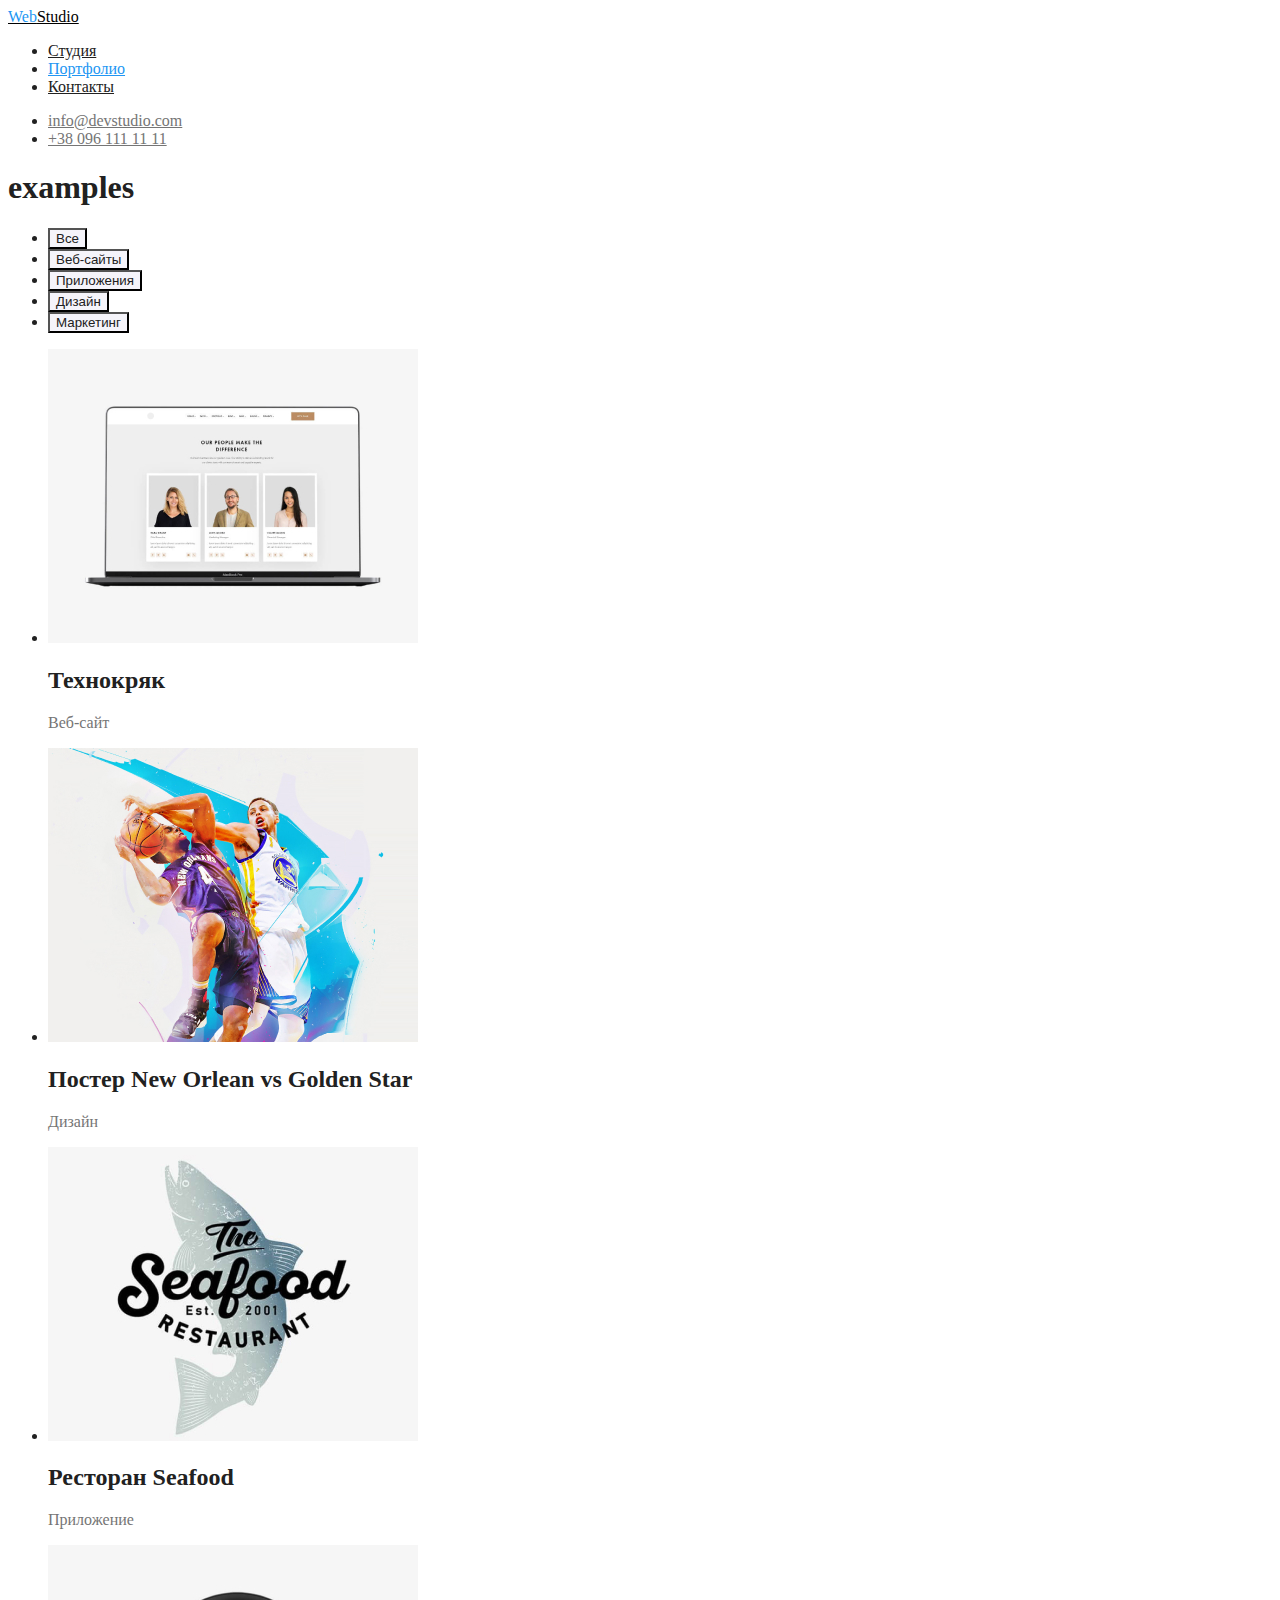
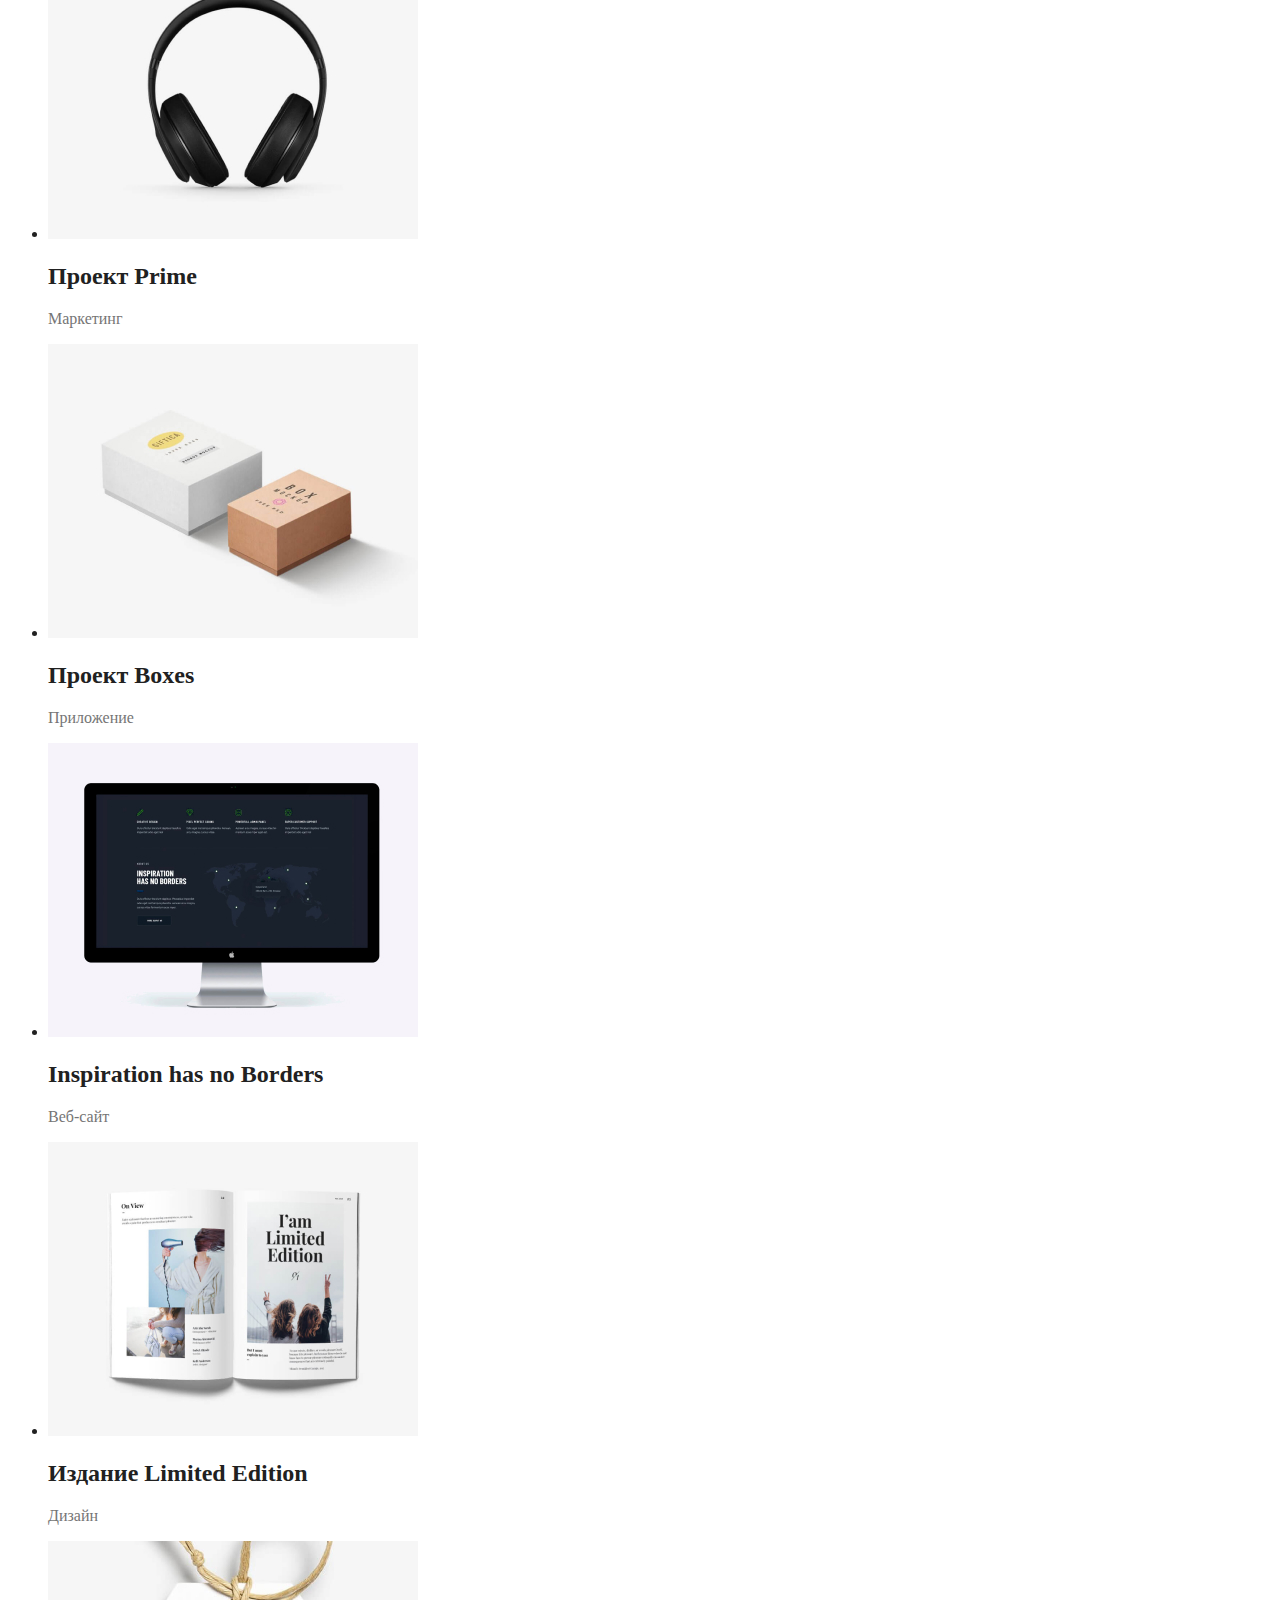
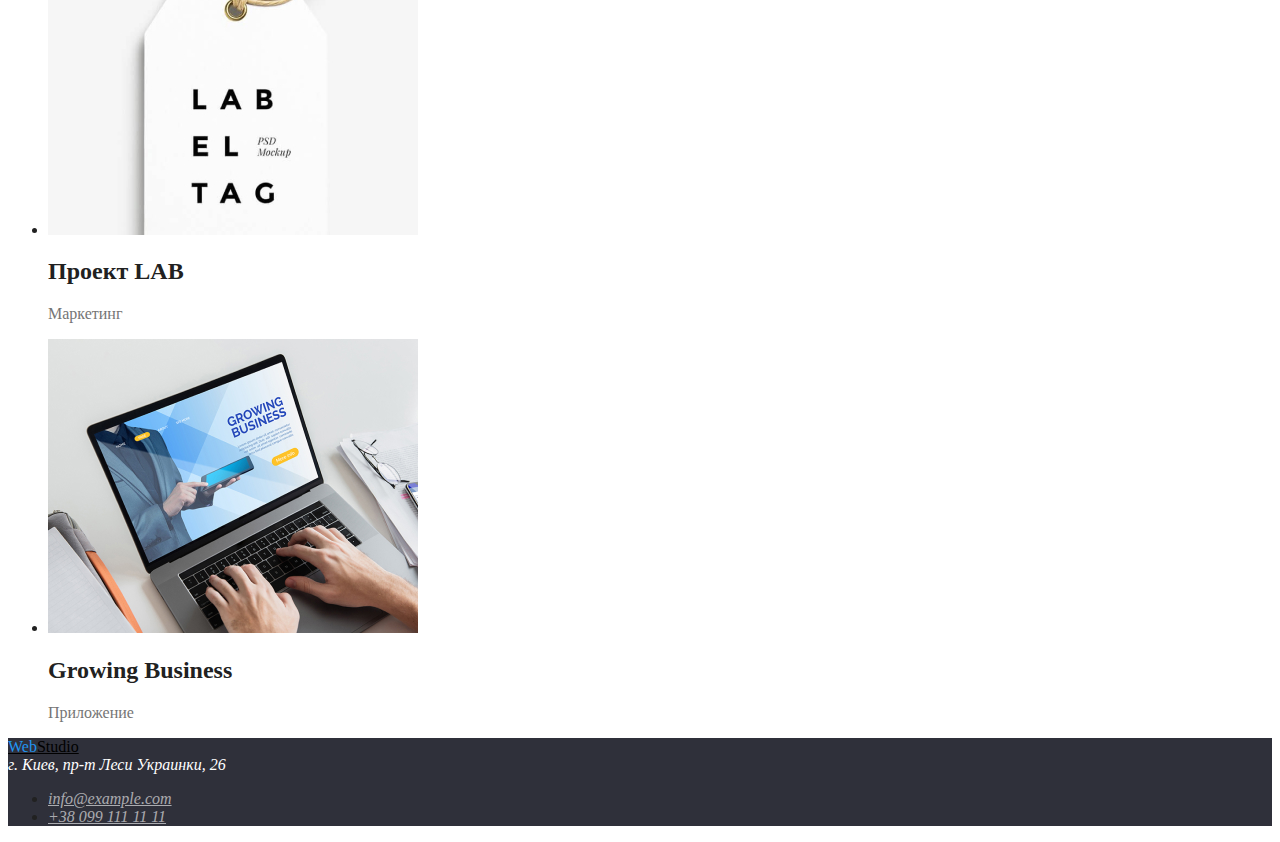
==== portfolio.html @ 23cae8fc "добавляет цвет списку примеров" ====
<!DOCTYPE html>
<html lang="ru">
  <head>
    <meta charset="UTF-8" />
    <meta name="viewport" content="width=device-width, initial-scale=1.0" />
    <title>Портфолио</title>
    <link rel="stylesheet" href="./css/common.css" />
    <link rel="stylesheet" href="./css/portfolio.css" />
  </head>
  <body>
    <!--HEADER-->

    <header>
      <nav>
        <a class="logo" href="./index.html"> <span>Web</span>Studio</a>
        <ul class="site-nav">
          <li><a class="link" href="./index.html">Студия</a></li>
          <li><a class="link active" href="./portfolio.html">Портфолио</a></li>
          <li><a class="link" href="">Контакты</a></li>
        </ul>
      </nav>

      <ul class="contacts">
        <li>
          <a class="link" href="mailto:info@devstudio.com"
            >info@devstudio.com</a
          >
        </li>
        <li><a class="link" href="tel:+380961111111">+38 096 111 11 11</a></li>
      </ul>
    </header>
    <!-- MAIN-->
    <main>
      <section>
        <h1>examples</h1>
        <ul>
          <li><button type="button">Все</button></li>
          <li><button type="button">Веб-сайты</button></li>
          <li><button type="button">Приложения</button></li>
          <li><button type="button">Дизайн</button></li>
          <li><button type="button">Маркетинг</button></li>
        </ul>
        <ul class="examples">
          <li class="exampl-el">
            <img
              src="./img/portfolio/tehnocrack.jpg"
              alt="ноутбук"
              width="370"
            />
            <h2>Технокряк</h2>
            <p>Веб-сайт</p>
          </li>
          <li class="exampl-el">
            <img
              src="./img/portfolio/poster.jpg"
              alt="постер с баскетболистами"
              width="370"
            />
            <h2>Постер New Orlean vs Golden Star</h2>
            <p>Дизайн</p>
          </li>
          <li class="exampl-el">
            <img src="./img/portfolio/seafood.jpg" alt="рыба" width="370" />
            <h2>Ресторан Seafood</h2>
            <p>Приложение</p>
          </li>
          <li class="exampl-el">
            <img src="./img/portfolio/prime.jpg" alt="Наушники" width="370" />
            <h2>Проект Prime</h2>
            <p>Маркетинг</p>
          </li>
          <li class="exampl-el">
            <img src="./img/portfolio/boxes.jpg" alt="коробки" width="370" />
            <h2>Проект Boxes</h2>
            <p>Приложение</p>
          </li>
          <li class="exampl-el">
            <img
              src="./img/portfolio/inspiration.jpg"
              alt="монитор"
              width="370"
            />
            <h2>Inspiration has no Borders</h2>
            <p>Веб-сайт</p>
          </li>
          <li class="exampl-el">
            <img
              src="./img/portfolio/limited-edition.jpg"
              alt="книга"
              width="370"
            />
            <h2>Издание Limited Edition</h2>
            <p>Дизайн</p>
          </li>
          <li class="exampl-el">
            <img src="./img/portfolio/lab.jpg" alt="бирка" width="370" />
            <h2>Проект LAB</h2>
            <p>Маркетинг</p>
          </li>
          <li class="exampl-el">
            <img
              src="./img/portfolio/growning.jpg"
              alt="работа за ноутбком"
              width="370"
            />
            <h2>Growing Business</h2>
            <p>Приложение</p>
          </li>
        </ul>
      </section>
    </main>
    <!-- FOOTER-->
    <footer class="footer">
      <a class="logo" href="./index.html"><span>Web</span>Studio</a>
      <address class="address">
        <span> г. Киев, пр-т Леси Украинки, 26</span>
        <ul>
          <li>
            <a class="link" href="mailto:info@example.com">info@example.com</a>
          </li>
          <li>
            <a class="link" href="tel:+380991111111">+38 099 111 11 11</a>
          </li>
        </ul>
      </address>
    </footer>
  </body>
</html>
---- css/common.css ----
/* цвет основного текста #212121; */
/* вторичный цвет  #757575; */
/* акцент  #2196F3 */
/* основной бг цвет #ffffff */
/* вторичний бг цвет #f5f4fa
третий бг цвет #2F303A */

:root {
  --primary-text-color: #212121;
  --secondary-text-color: #757575;
  --accent-color: #2196f3;
  --primary-bg-color: #ffffff;
  --secondary-bg-color: #f5f4fa;
  --third-bg-color: #2f303a;
  --white-color: #ffffff;
}

body {
  color: var(--primary-text-color);
  background-color: var(--primary-bg-color);
}
header {
  background-color: var(--primary-white-color);
}

/* Навигация сайта */
.logo {
  color: #000000;
}
.logo span {
  color: var(--accent-color);
}

.site-nav a {
  color: var(--primary-text-color);
}
.site-nav .link:hover,
.site-nav .link:focus {
  color: var(--accent-color);
}
.link.active {
  color: var(--accent-color);
}
/* Контакты в хедере */
.contacts a {
  color: var(--secondary-text-color);
}
.contacts .link:hover,
.contacts .link:focus {
  color: var(--accent-color);
}

/* FOOTER */
.footer {
  background-color: var(--third-bg-color);
}

.address span {
  color: var(--primary-bg-color);
}
.address a {
  color: rgba(255, 255, 255, 0.6);
}
.address .link:hover,
.address .link:focus {
  color: var(--accent-color);
}
---- css/portfolio.css ----
/* Кнопки */
button {
  background-color: var(--secondary-bg-color);
  color: var(--primary-text-color);
}
button:hover,
button:focus {
  color: var(--white-color);
  background-color: var(--accent-color);
}

/* Список примеров */

.exampl-el p {
  color: var(--secondary-text-color);
}
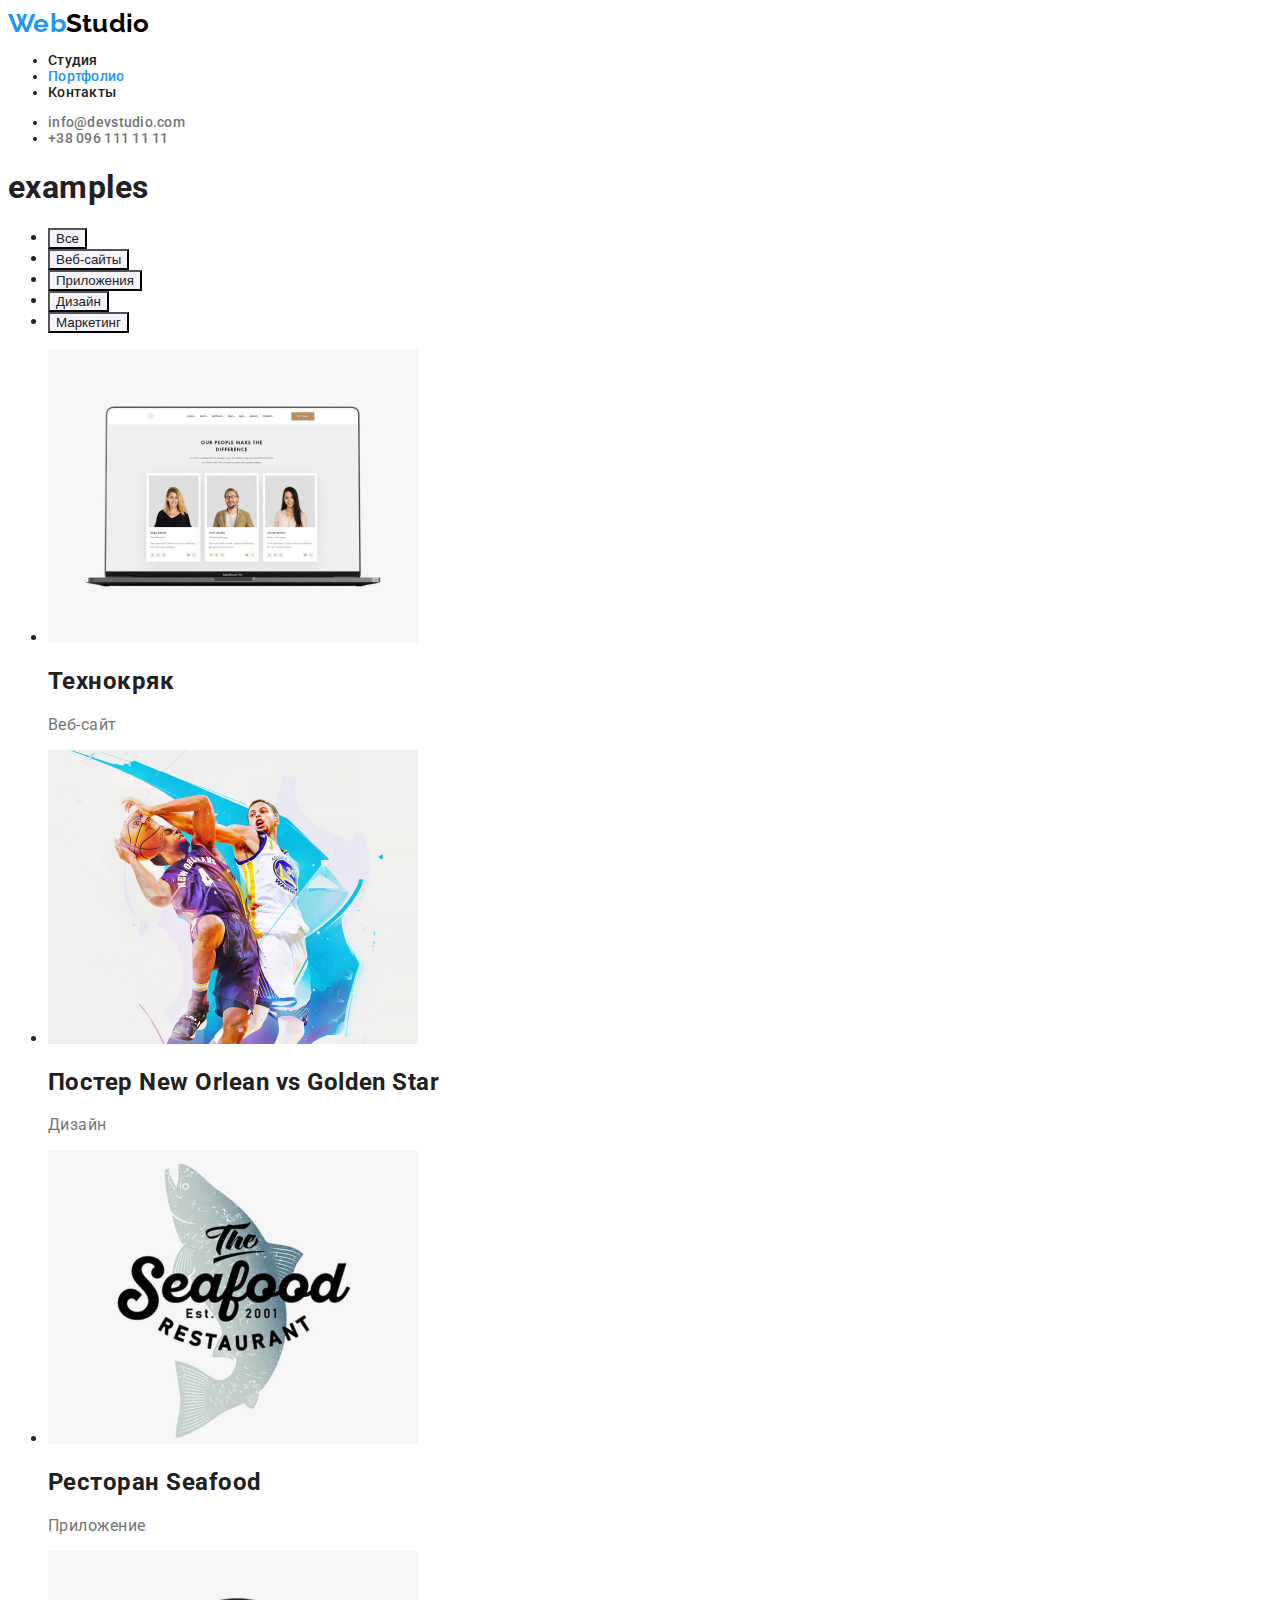
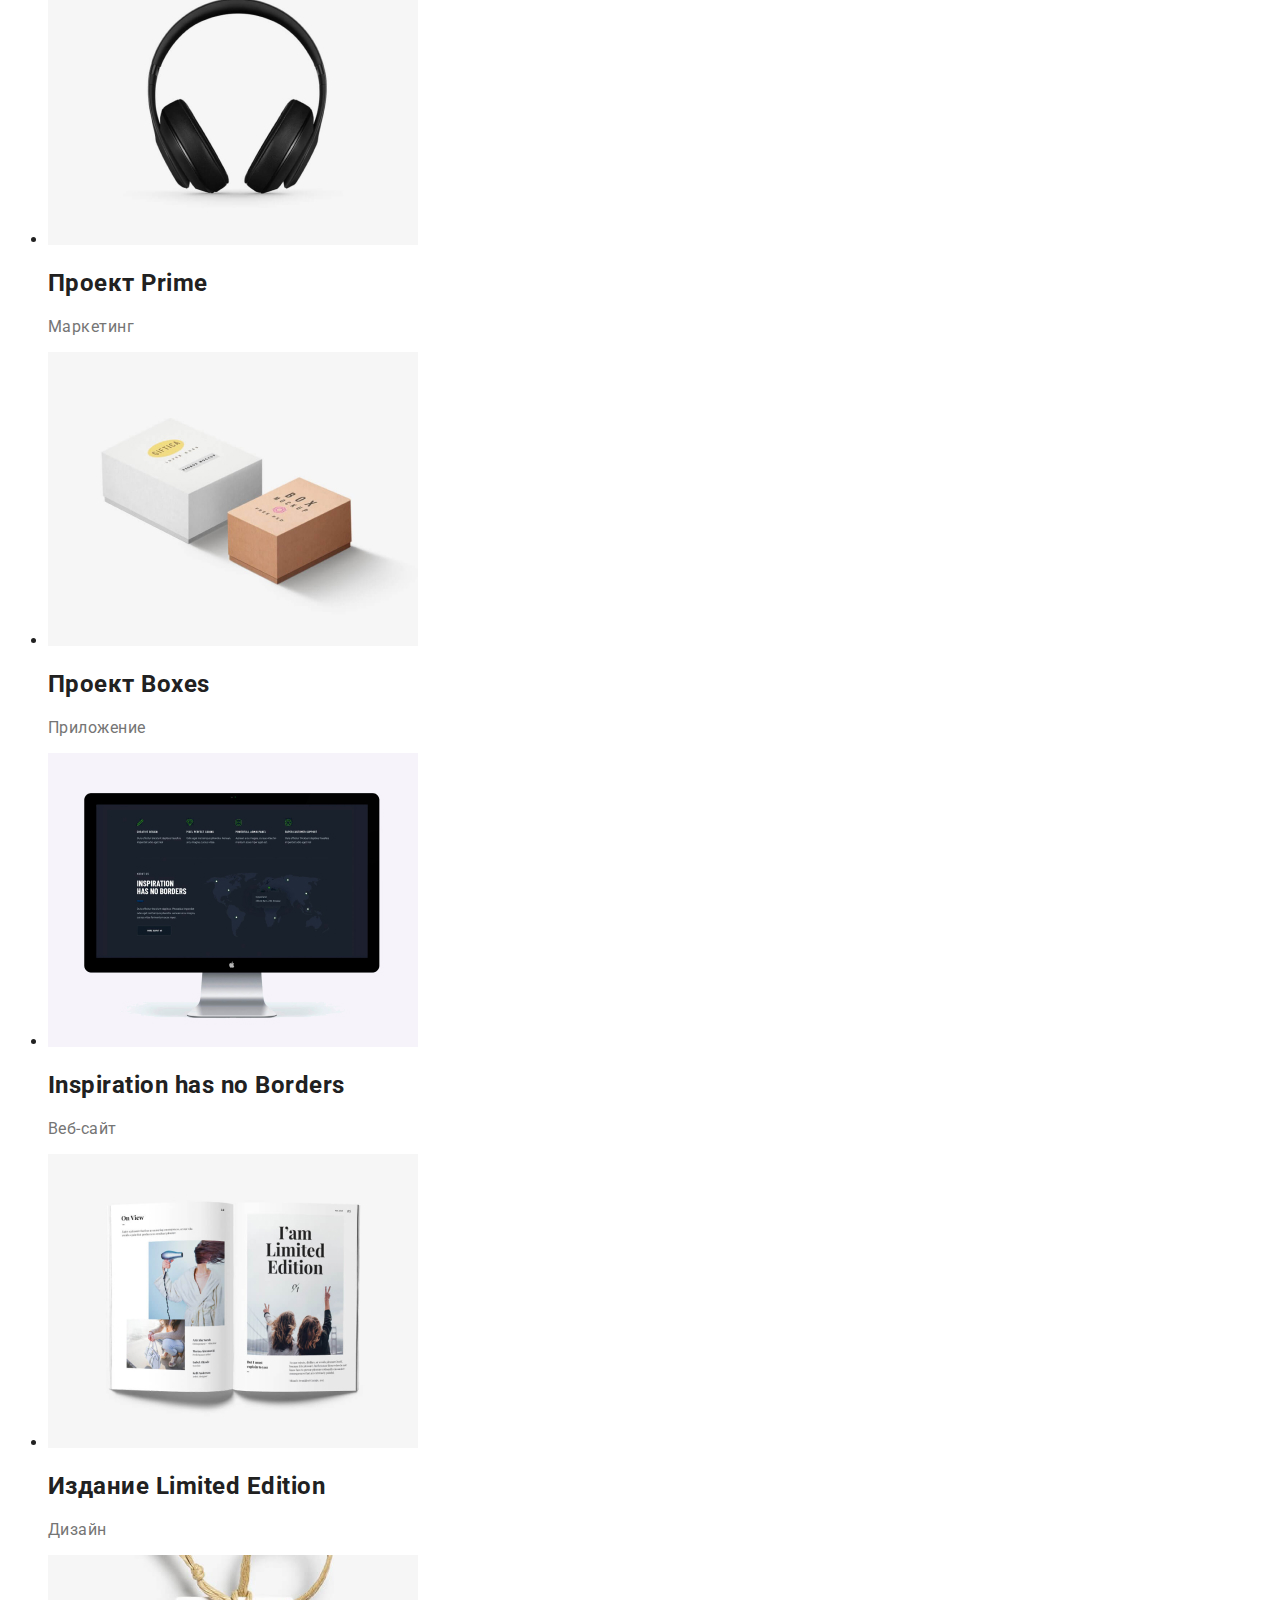
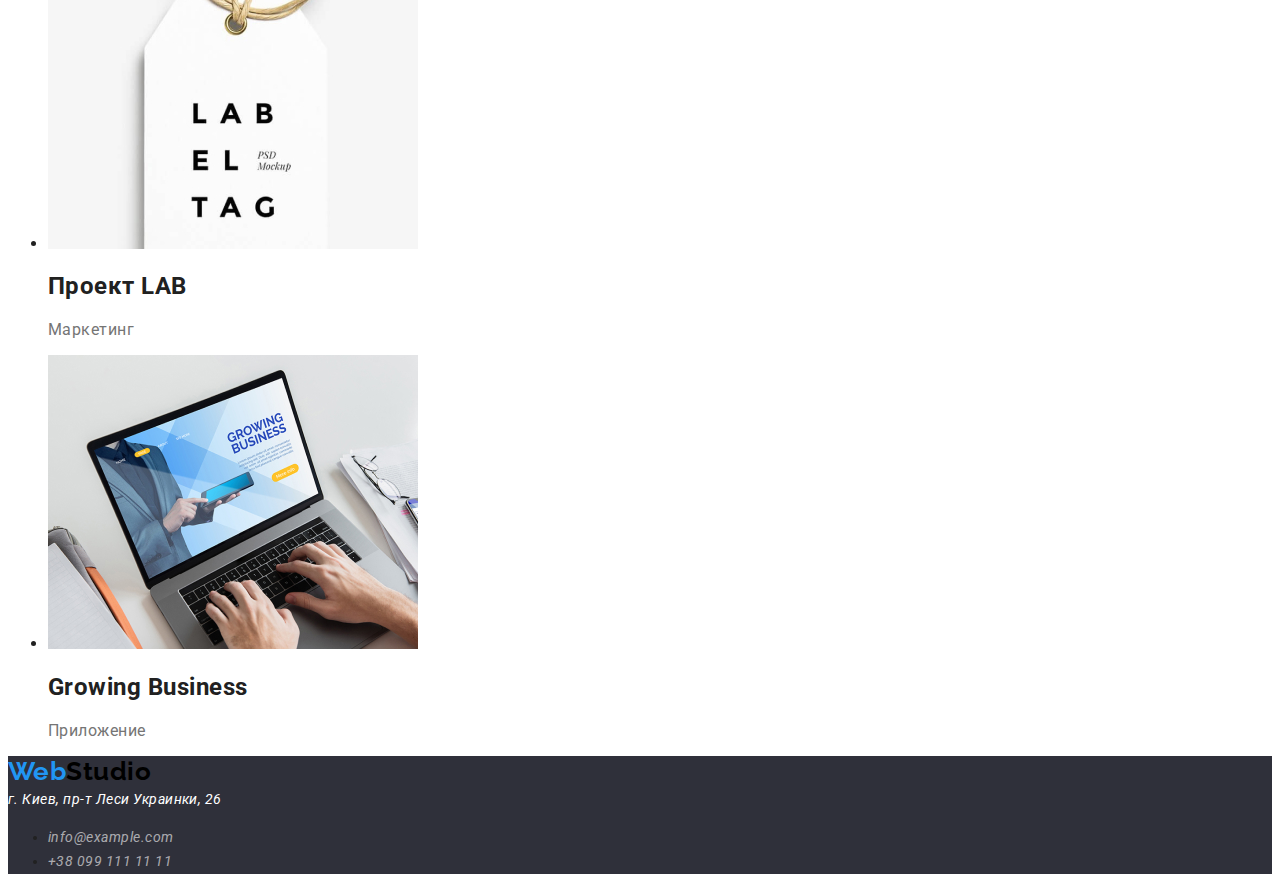
==== commit 2d7cb012: "разметка шрифта header, footer" ====
--- a/portfolio.html
+++ b/portfolio.html
@@ -4,6 +4,11 @@
     <meta charset="UTF-8" />
     <meta name="viewport" content="width=device-width, initial-scale=1.0" />
     <title>Портфолио</title>
+    <link rel="preconnect" href="https://fonts.gstatic.com" />
+    <link
+      href="https://fonts.googleapis.com/css2?family=Raleway:wght@700&family=Roboto:wght@400;500;700;900&display=swap"
+      rel="stylesheet"
+    />
     <link rel="stylesheet" href="./css/common.css" />
     <link rel="stylesheet" href="./css/portfolio.css" />
   </head>
--- a/css/common.css
+++ b/css/common.css
@@ -5,6 +5,7 @@
 /* вторичний бг цвет #f5f4fa
 третий бг цвет #2F303A */
 
+/* ГЛОБАЛЬНЫЕ ПРАВИЛА */
 :root {
   --primary-text-color: #212121;
   --secondary-text-color: #757575;
@@ -18,14 +19,28 @@
 body {
   color: var(--primary-text-color);
   background-color: var(--primary-bg-color);
+  font-family: Roboto, sans-serif;
+  letter-spacing: 0.03em;
+}
+a {
+  text-decoration: none;
 }
 header {
   background-color: var(--primary-white-color);
+  font-weight: 500;
+  font-size: 14px;
+  line-height: 1.14;
+  letter-spacing: 0.02em;
 }
 
 /* Навигация сайта */
 .logo {
   color: #000000;
+  font-family: Raleway;
+
+  font-weight: 700;
+  font-size: 26px;
+  line-height: 1.2;
 }
 .logo span {
   color: var(--accent-color);
@@ -53,6 +68,10 @@
 /* FOOTER */
 .footer {
   background-color: var(--third-bg-color);
+
+  font-weight: 400;
+  font-size: 14px;
+  line-height: 1.71;
 }
 
 .address span {
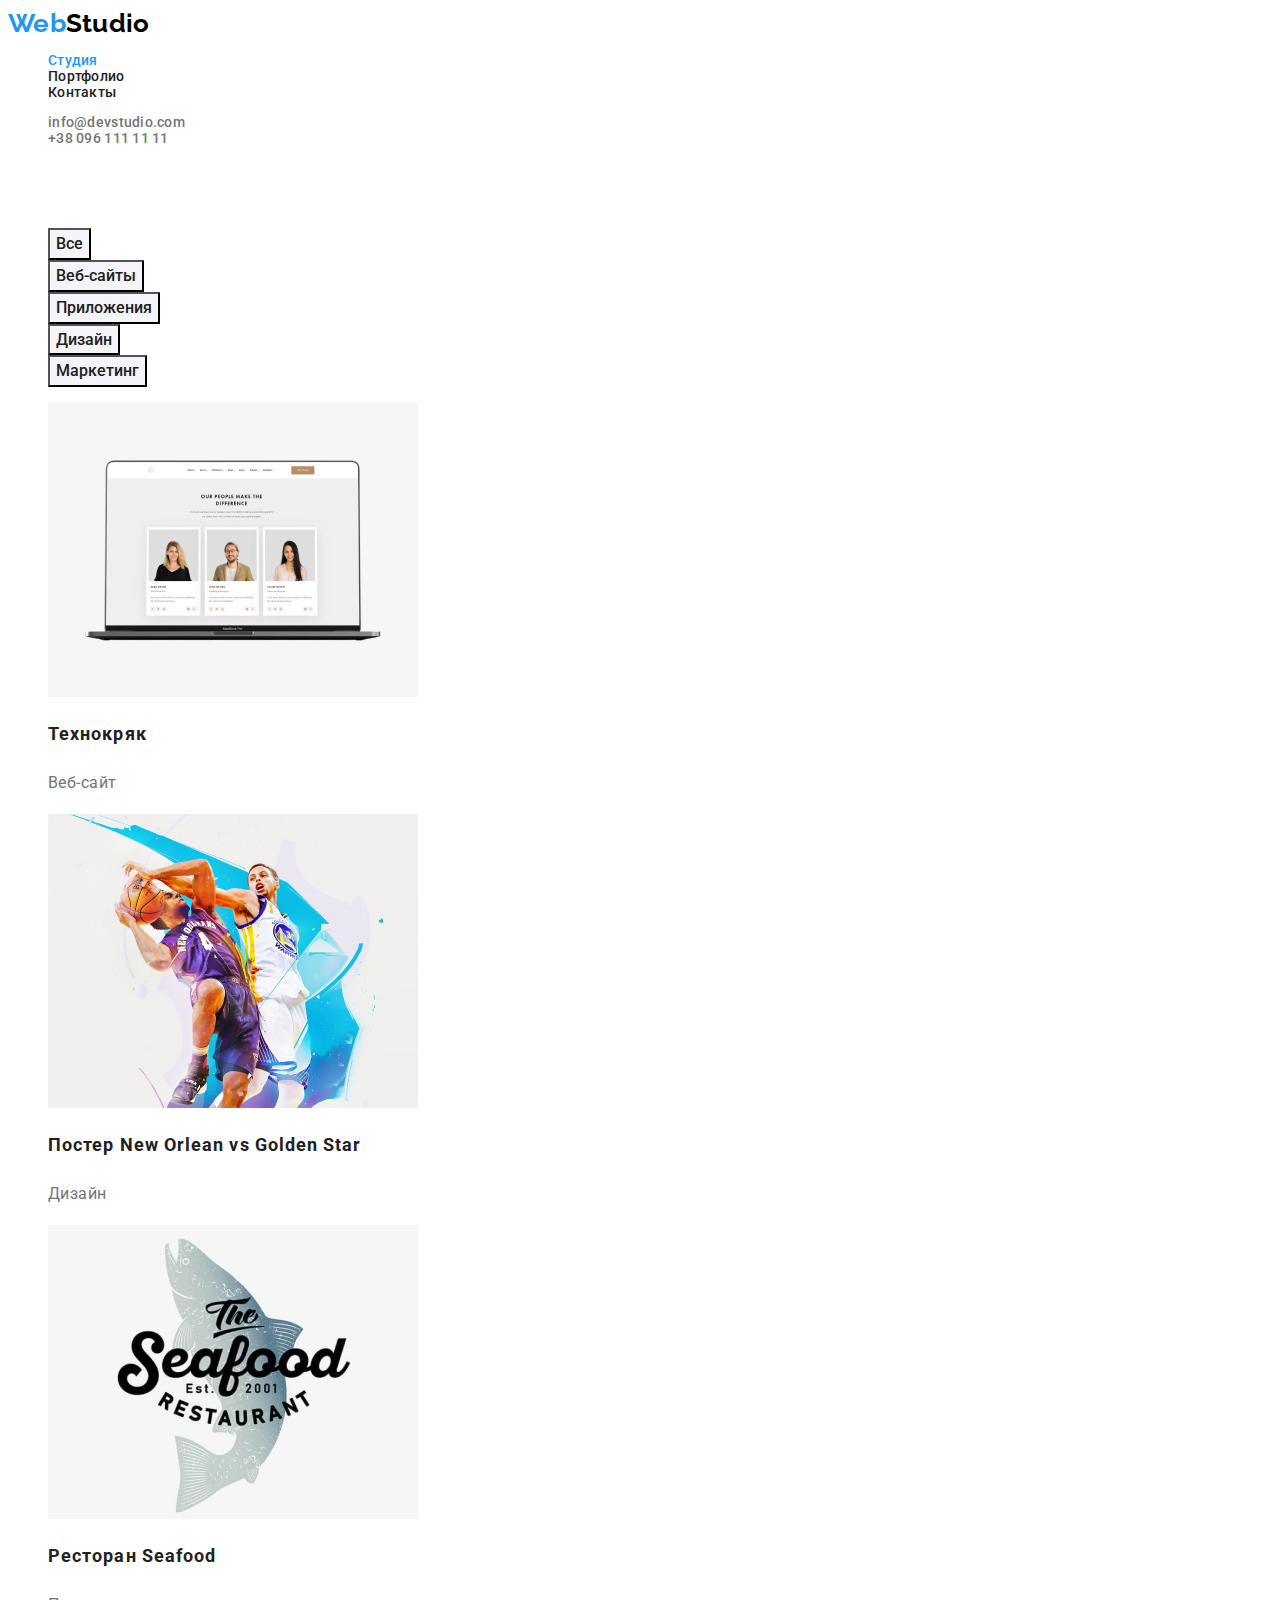
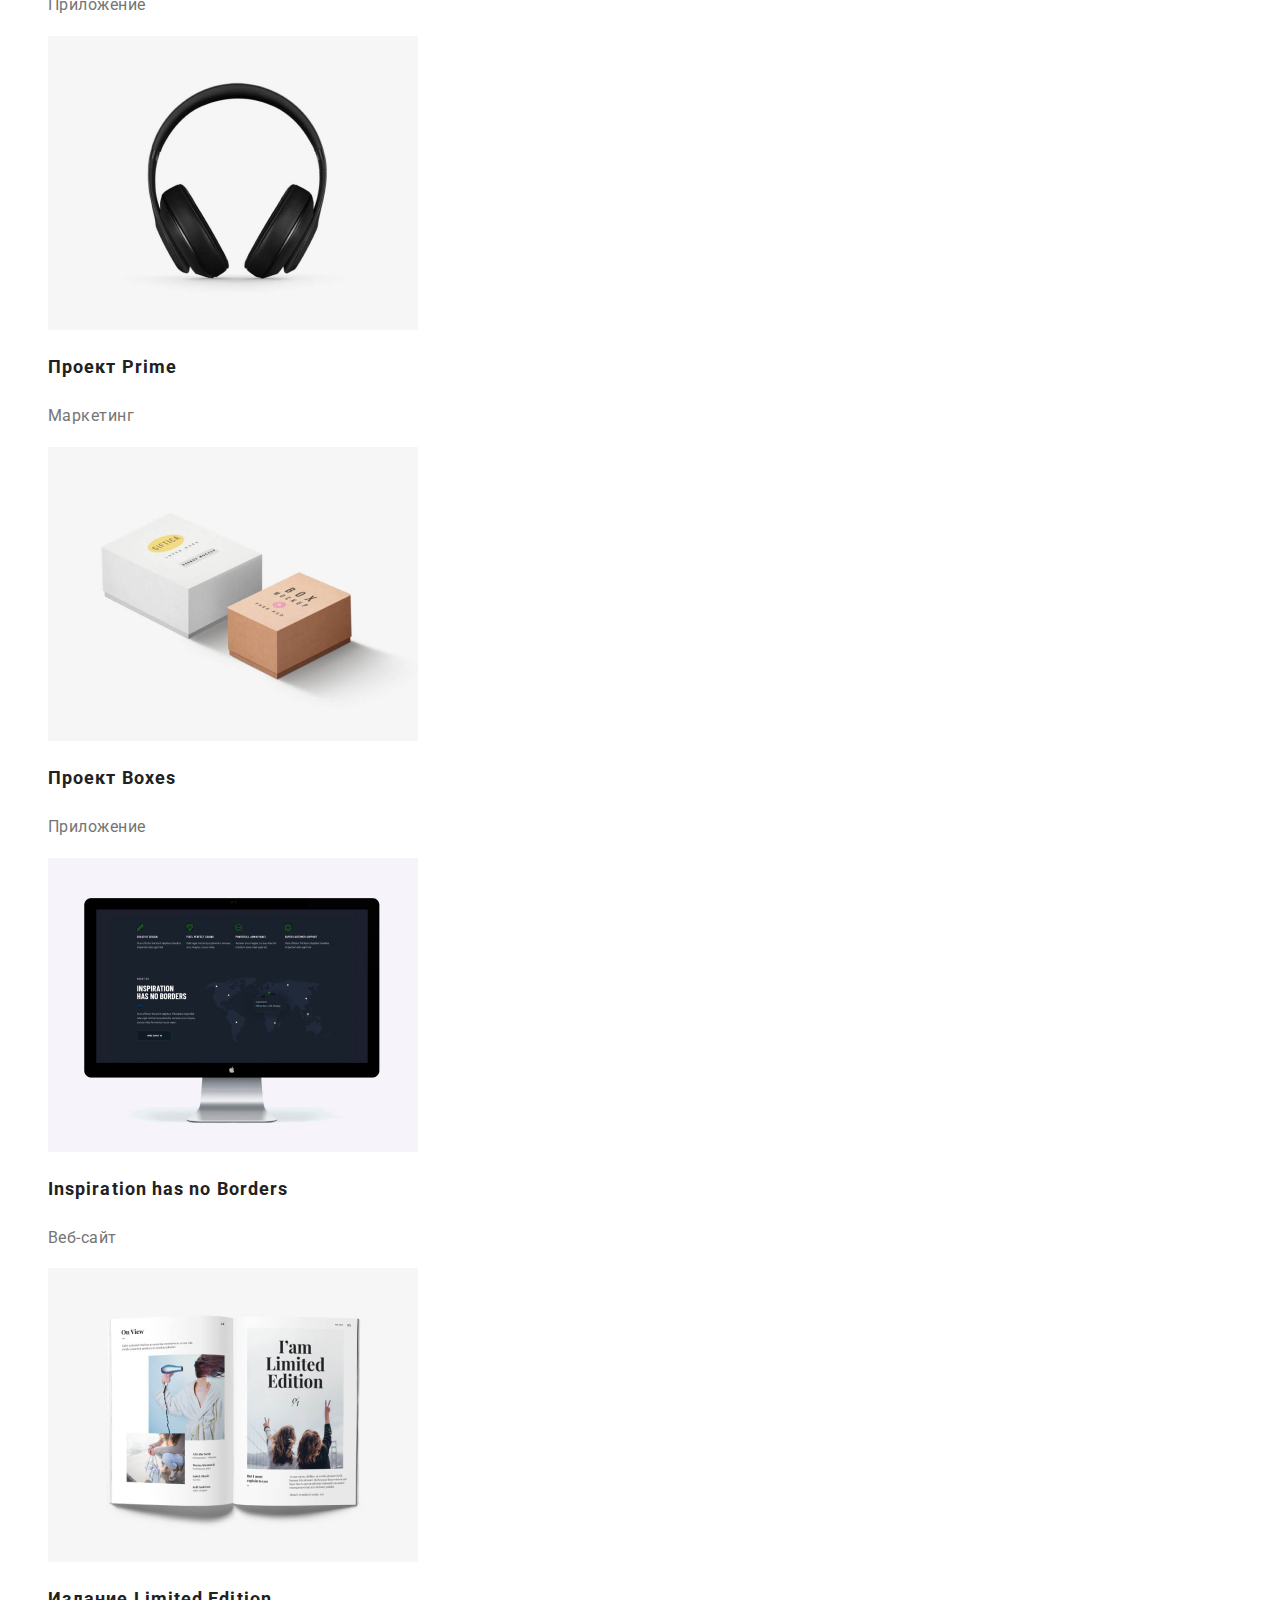
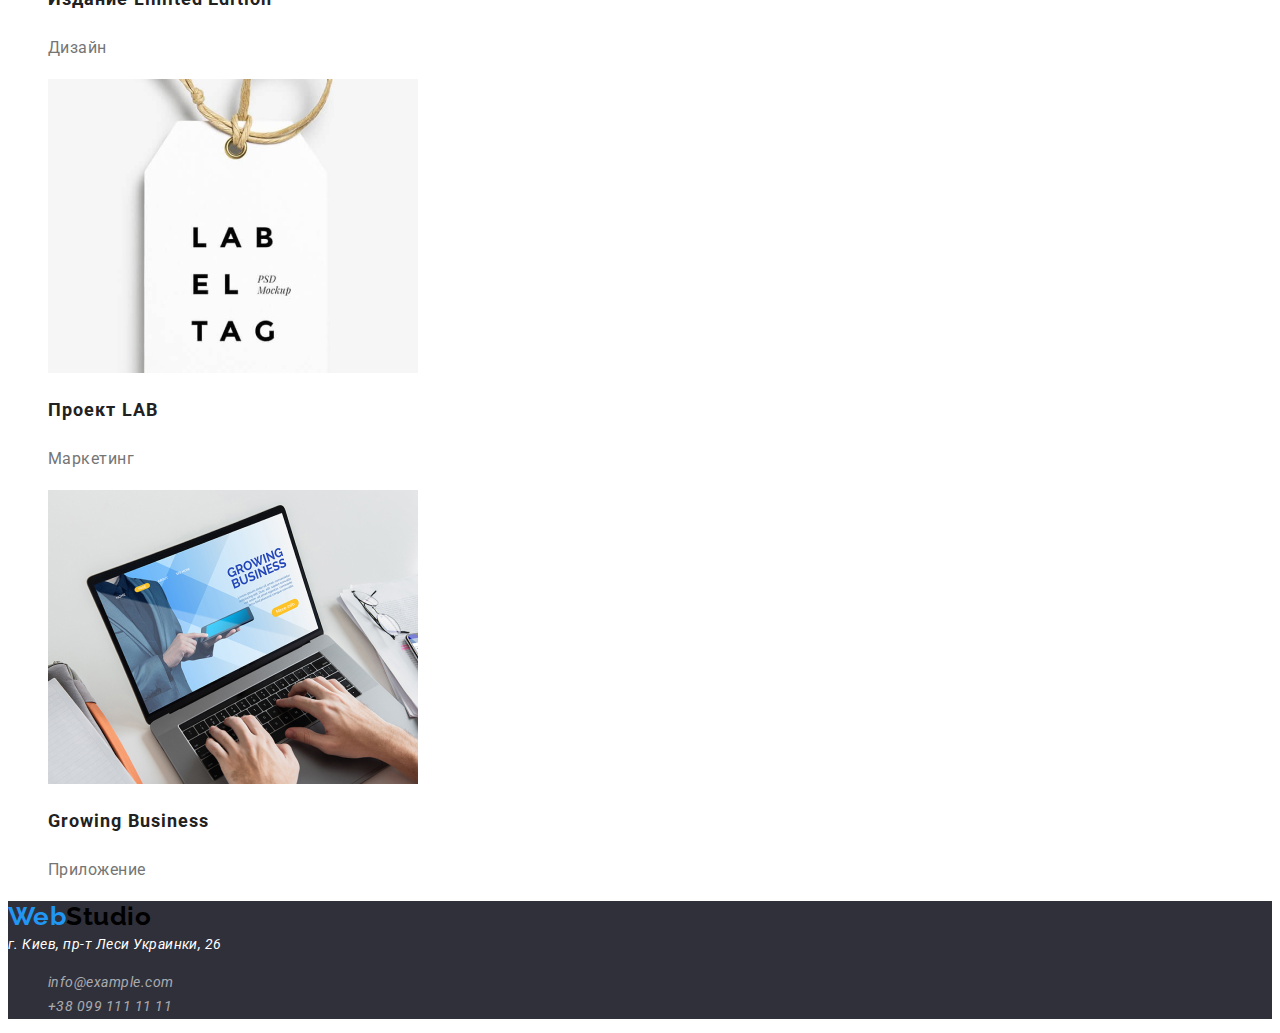
==== commit 17fbdeda: "убирает точки в li" ====
--- a/portfolio.html
+++ b/portfolio.html
@@ -16,16 +16,16 @@
     <!--HEADER-->
 
     <header>
-      <nav>
-        <a class="logo" href="./index.html"> <span>Web</span>Studio</a>
-        <ul class="site-nav">
-          <li><a class="link" href="./index.html">Студия</a></li>
-          <li><a class="link active" href="./portfolio.html">Портфолио</a></li>
+      <nav class="site-nav">
+        <a class="logo link" href="./index.html"> <span>Web</span>Studio</a>
+        <ul class="list">
+          <li><a class="link active" href="./index.html">Студия</a></li>
+          <li><a class="link" href="./portfolio.html">Портфолио</a></li>
           <li><a class="link" href="">Контакты</a></li>
         </ul>
       </nav>
 
-      <ul class="contacts">
+      <ul class="contacts list">
         <li>
           <a class="link" href="mailto:info@devstudio.com"
             >info@devstudio.com</a
@@ -38,14 +38,14 @@
     <main>
       <section>
         <h1>examples</h1>
-        <ul>
+        <ul class="list">
           <li><button type="button">Все</button></li>
           <li><button type="button">Веб-сайты</button></li>
           <li><button type="button">Приложения</button></li>
           <li><button type="button">Дизайн</button></li>
           <li><button type="button">Маркетинг</button></li>
         </ul>
-        <ul class="examples">
+        <ul class="examples list">
           <li class="exampl-el">
             <img
               src="./img/portfolio/tehnocrack.jpg"
@@ -116,10 +116,10 @@
     </main>
     <!-- FOOTER-->
     <footer class="footer">
-      <a class="logo" href="./index.html"><span>Web</span>Studio</a>
+      <a class="logo link" href="./index.html"><span>Web</span>Studio</a>
       <address class="address">
         <span> г. Киев, пр-т Леси Украинки, 26</span>
-        <ul>
+        <ul class="list">
           <li>
             <a class="link" href="mailto:info@example.com">info@example.com</a>
           </li>
--- a/css/common.css
+++ b/css/common.css
@@ -14,30 +14,34 @@
   --secondary-bg-color: #f5f4fa;
   --third-bg-color: #2f303a;
   --white-color: #ffffff;
+  --black-logo: #000000;
 }
 
 body {
   color: var(--primary-text-color);
   background-color: var(--primary-bg-color);
+
   font-family: Roboto, sans-serif;
   letter-spacing: 0.03em;
 }
-a {
+
+}
+header {
+  background-color: var(--primary-bg-color);
+}
+
+.link{
   text-decoration: none;
 }
-header {
-  background-color: var(--primary-white-color);
-  font-weight: 500;
-  font-size: 14px;
-  line-height: 1.14;
-  letter-spacing: 0.02em;
+.list{
+  list-style: none;
 }
 
 /* Навигация сайта */
 .logo {
-  color: #000000;
+  color: var(--black-logo) !important;
+
   font-family: Raleway;
-
   font-weight: 700;
   font-size: 26px;
   line-height: 1.2;
@@ -55,6 +59,13 @@
 }
 .link.active {
   color: var(--accent-color);
+}
+.site-nav,
+.contacts {
+  font-weight: 500;
+  font-size: 14px;
+  line-height: 1.14;
+  letter-spacing: 0.02em;
 }
 /* Контакты в хедере */
 .contacts a {
--- a/css/portfolio.css
+++ b/css/portfolio.css
@@ -1,7 +1,19 @@
+h1,
+h1::selection {
+  color: rgba(0, 0, 0, 0);
+  background-color: rgba(0, 0, 0, 0);
+}
+
 /* Кнопки */
 button {
   background-color: var(--secondary-bg-color);
   color: var(--primary-text-color);
+
+  font-family: inherit;
+  font-weight: 500;
+  font-size: 16px;
+  line-height: 1.62;
+  text-align: center;
 }
 button:hover,
 button:focus {
@@ -10,7 +22,17 @@
 }
 
 /* Список примеров */
-
+.exampl-el h2 {
+  font-weight: 700;
+  font-size: 18px;
+  line-height: 2;
+  letter-spacing: 0.06em;
+}
 .exampl-el p {
   color: var(--secondary-text-color);
+
+  font-weight: normal;
+  font-size: 16px;
+  line-height: 1.87;
+  letter-spacing: 0.03em;
 }
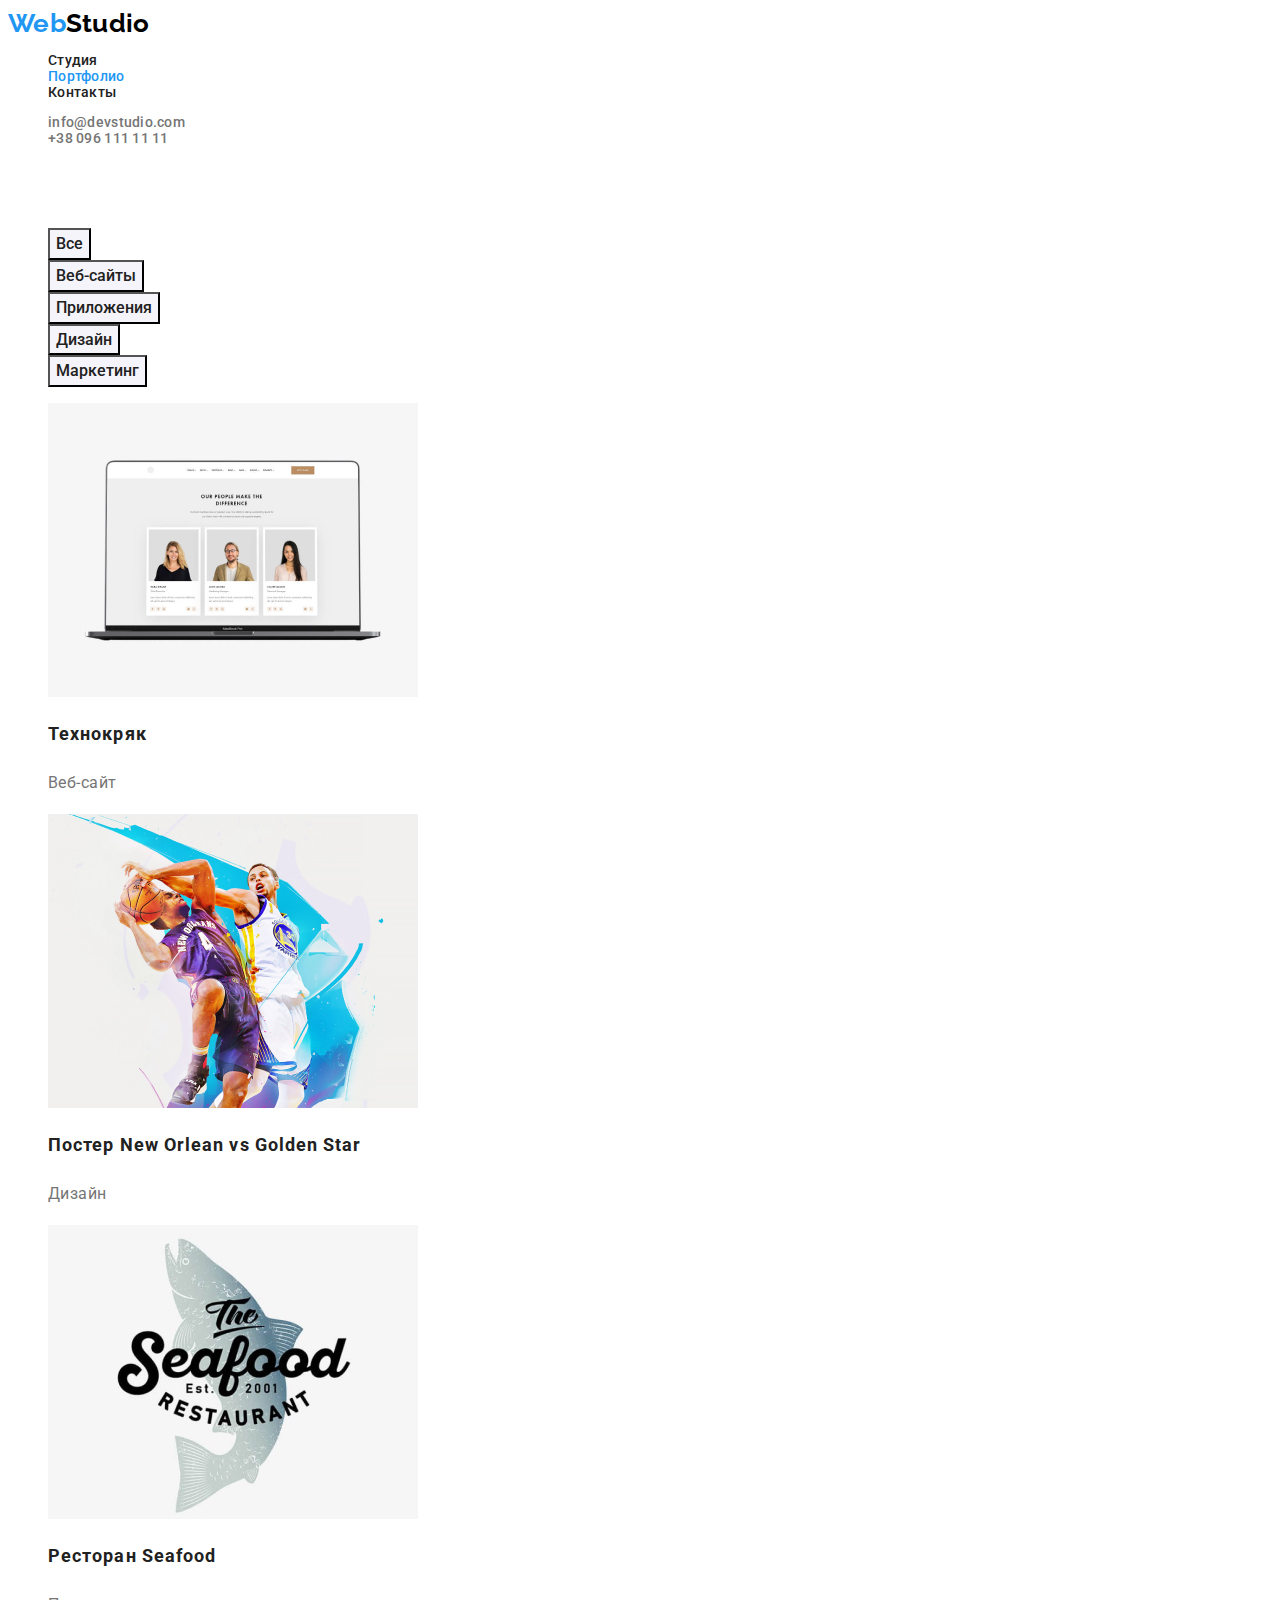
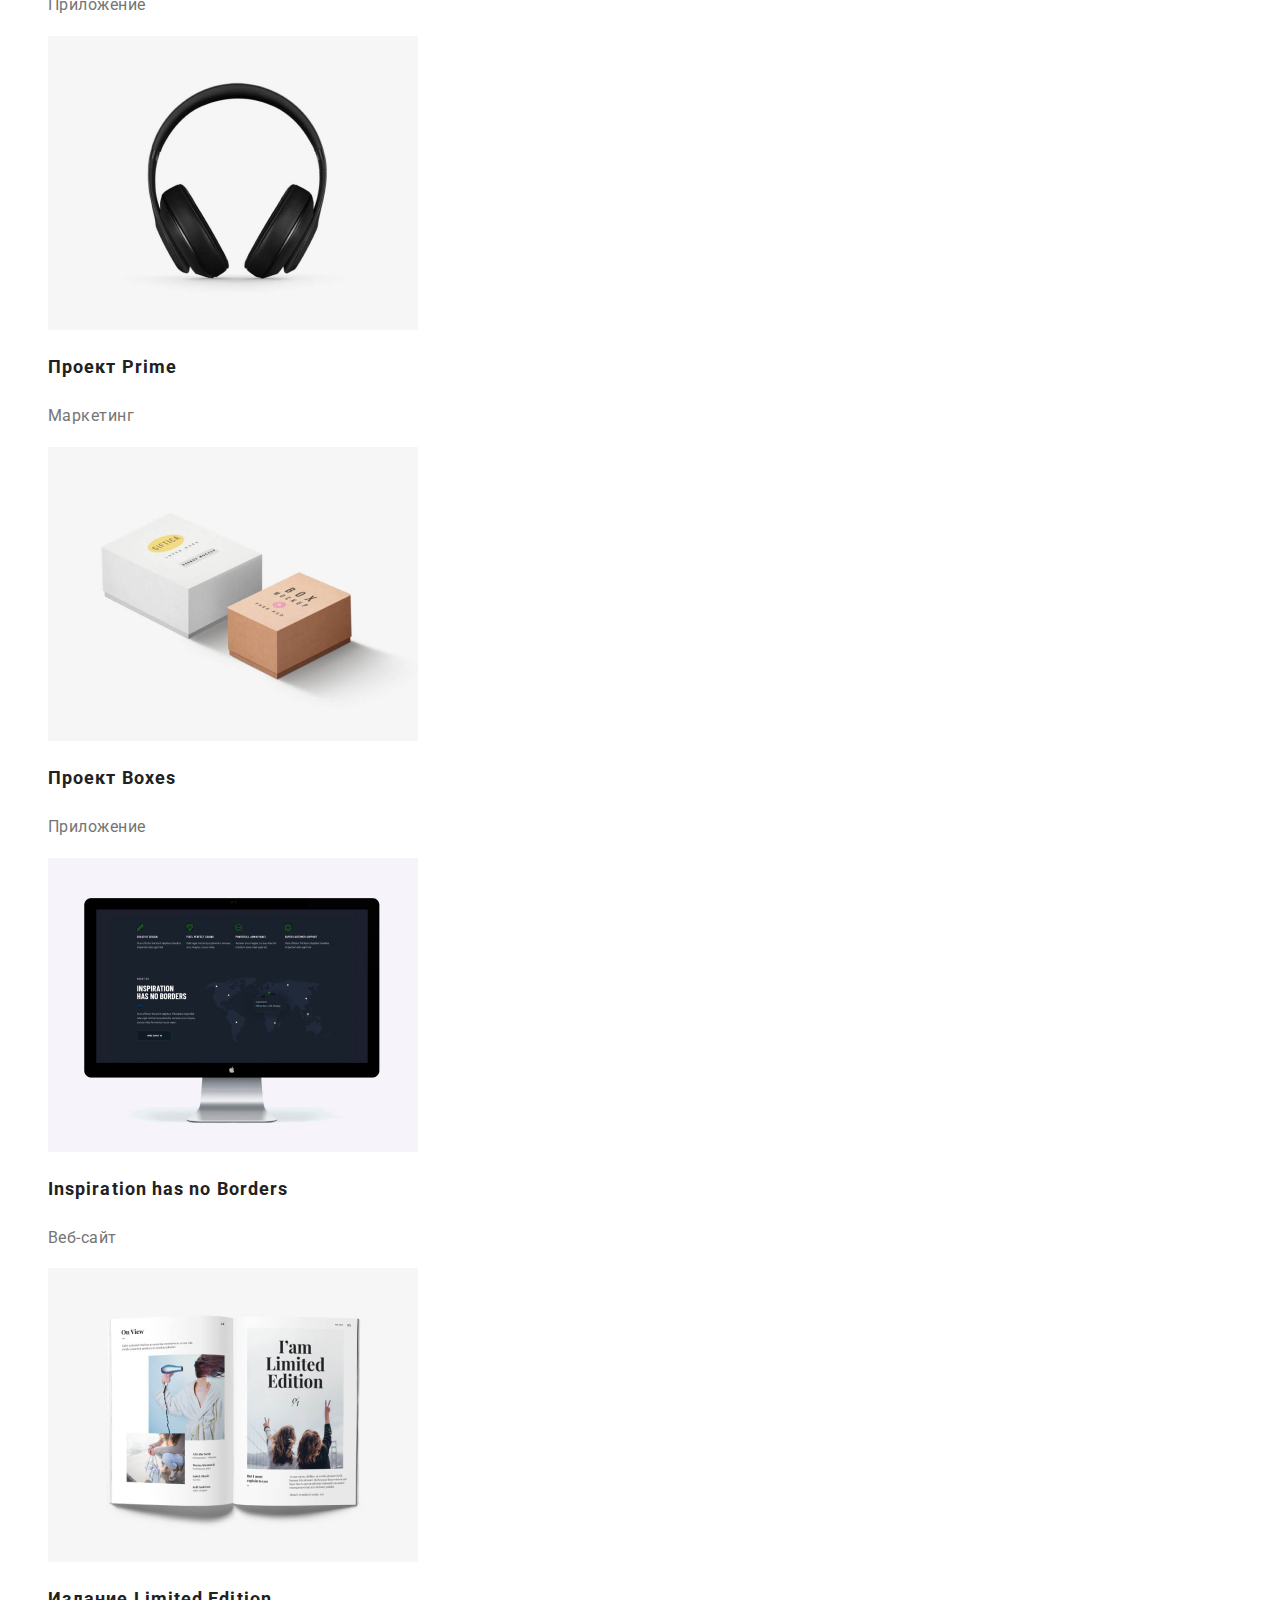
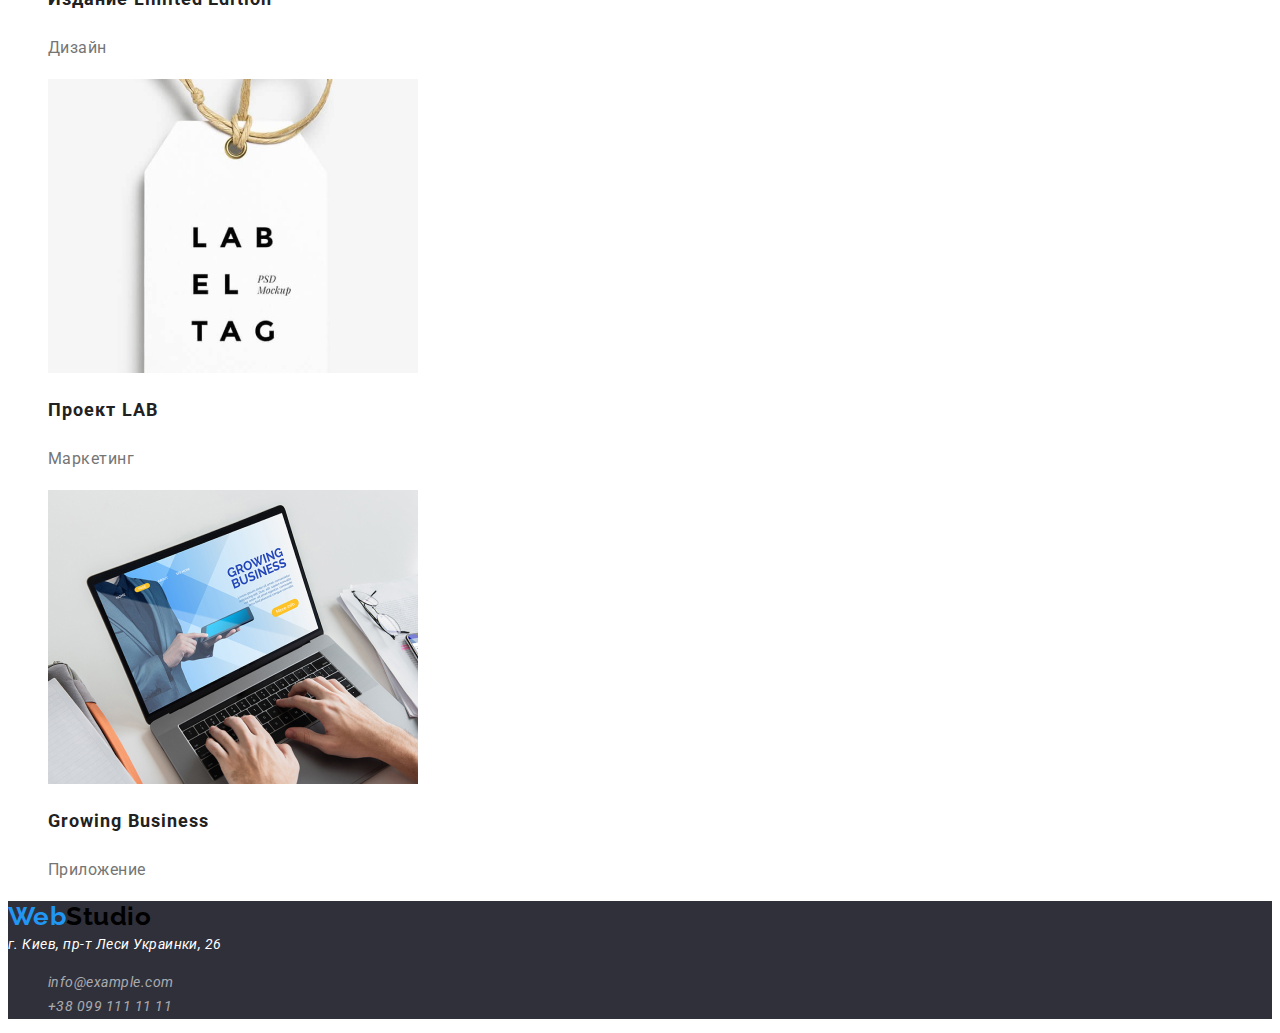
==== commit c39e3ba3: "фиксит ховер активной страницы" ====
--- a/portfolio.html
+++ b/portfolio.html
@@ -19,8 +19,8 @@
       <nav class="site-nav">
         <a class="logo link" href="./index.html"> <span>Web</span>Studio</a>
         <ul class="list">
-          <li><a class="link active" href="./index.html">Студия</a></li>
-          <li><a class="link" href="./portfolio.html">Портфолио</a></li>
+          <li><a class="link " href="./index.html">Студия</a></li>
+          <li><a class="link active" href="./portfolio.html">Портфолио</a></li>
           <li><a class="link" href="">Контакты</a></li>
         </ul>
       </nav>
--- a/css/common.css
+++ b/css/common.css
@@ -34,7 +34,7 @@
   text-decoration: none;
 }
 .list{
-  list-style: none;
+  list-style: none ;
 }
 
 /* Навигация сайта */
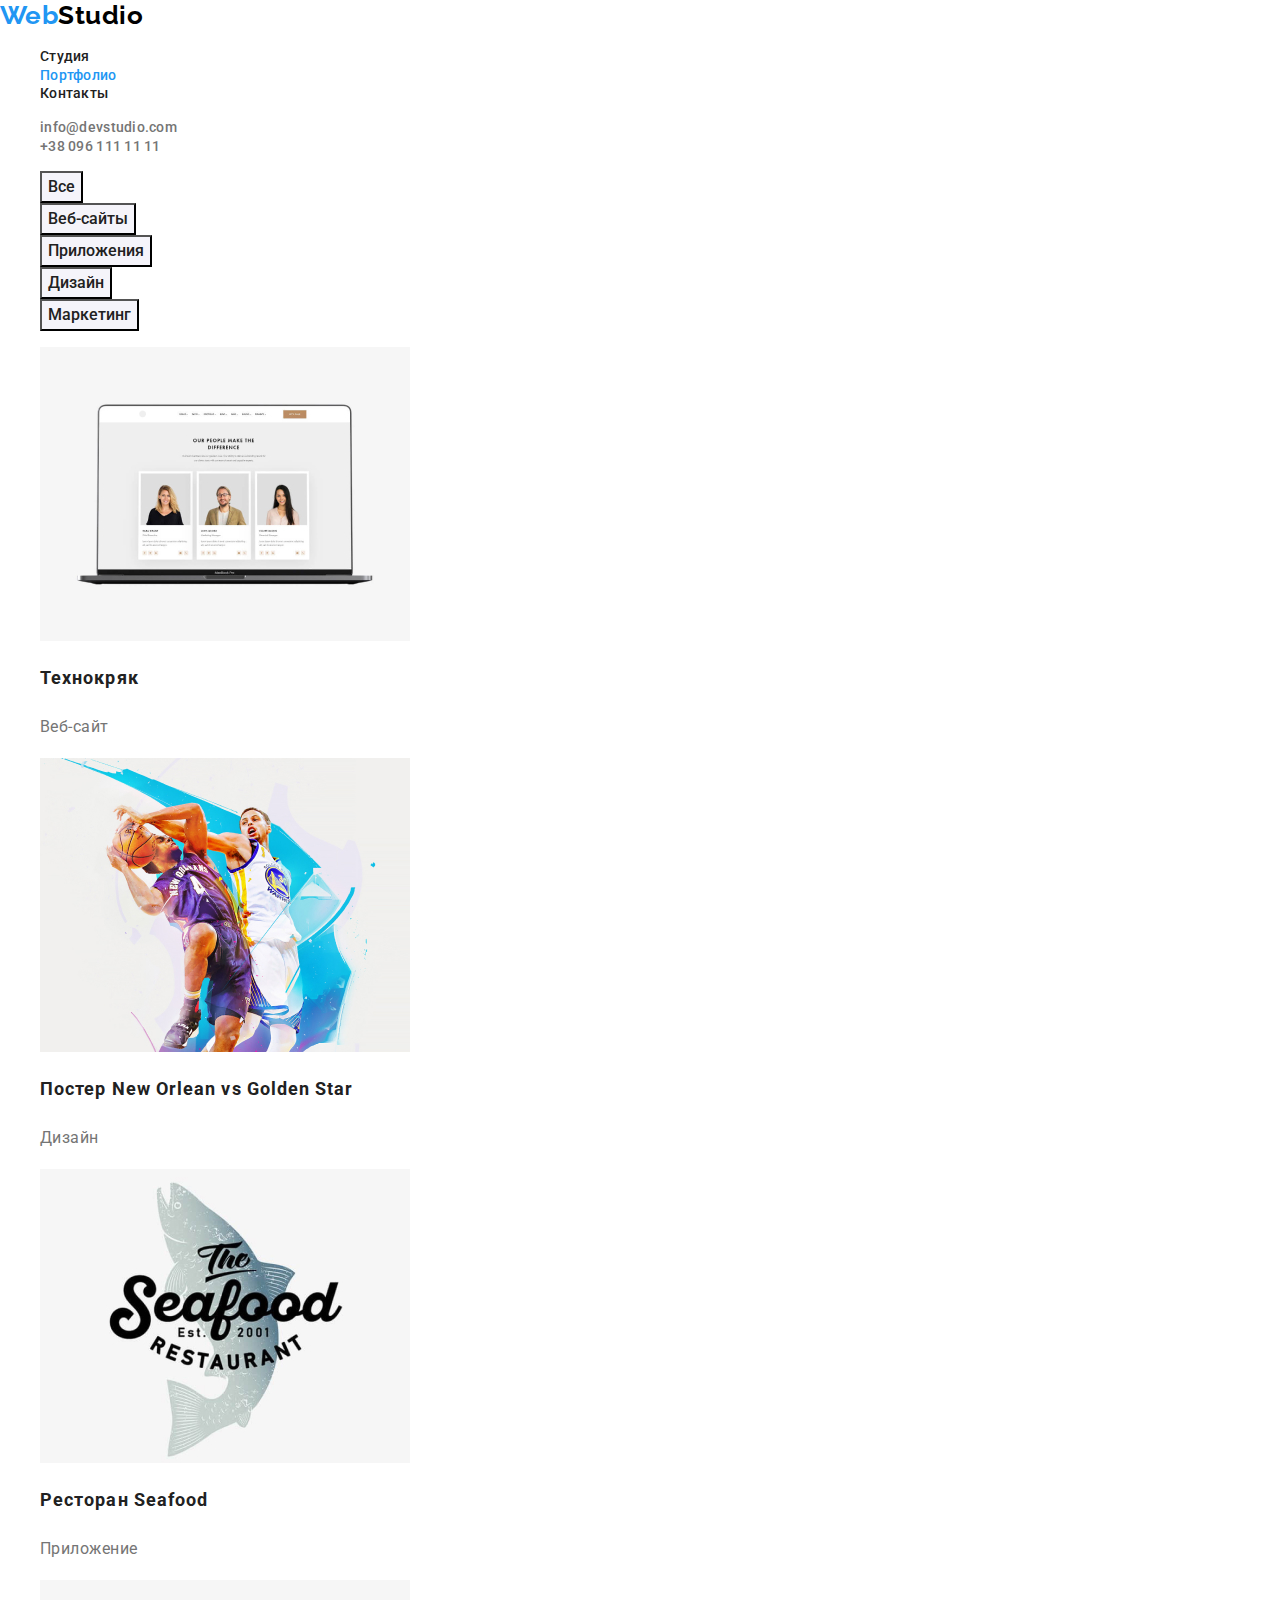
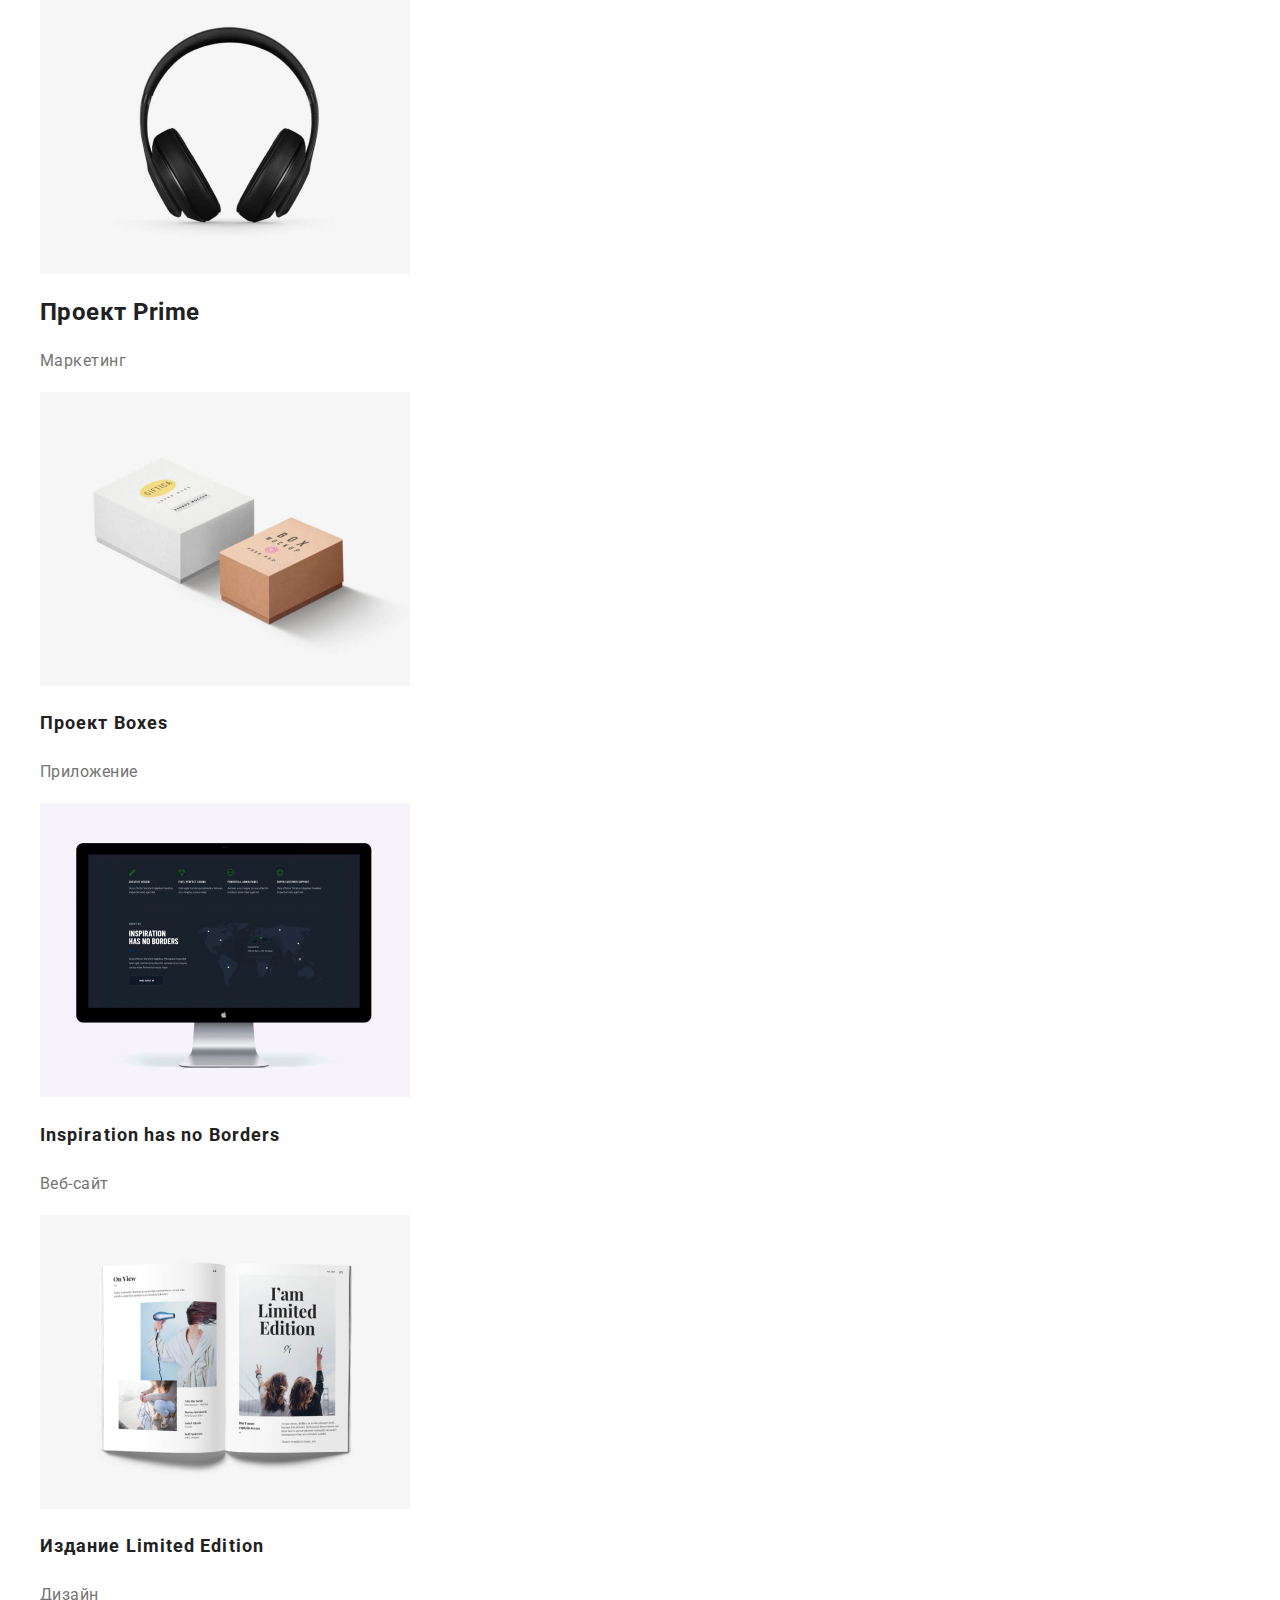
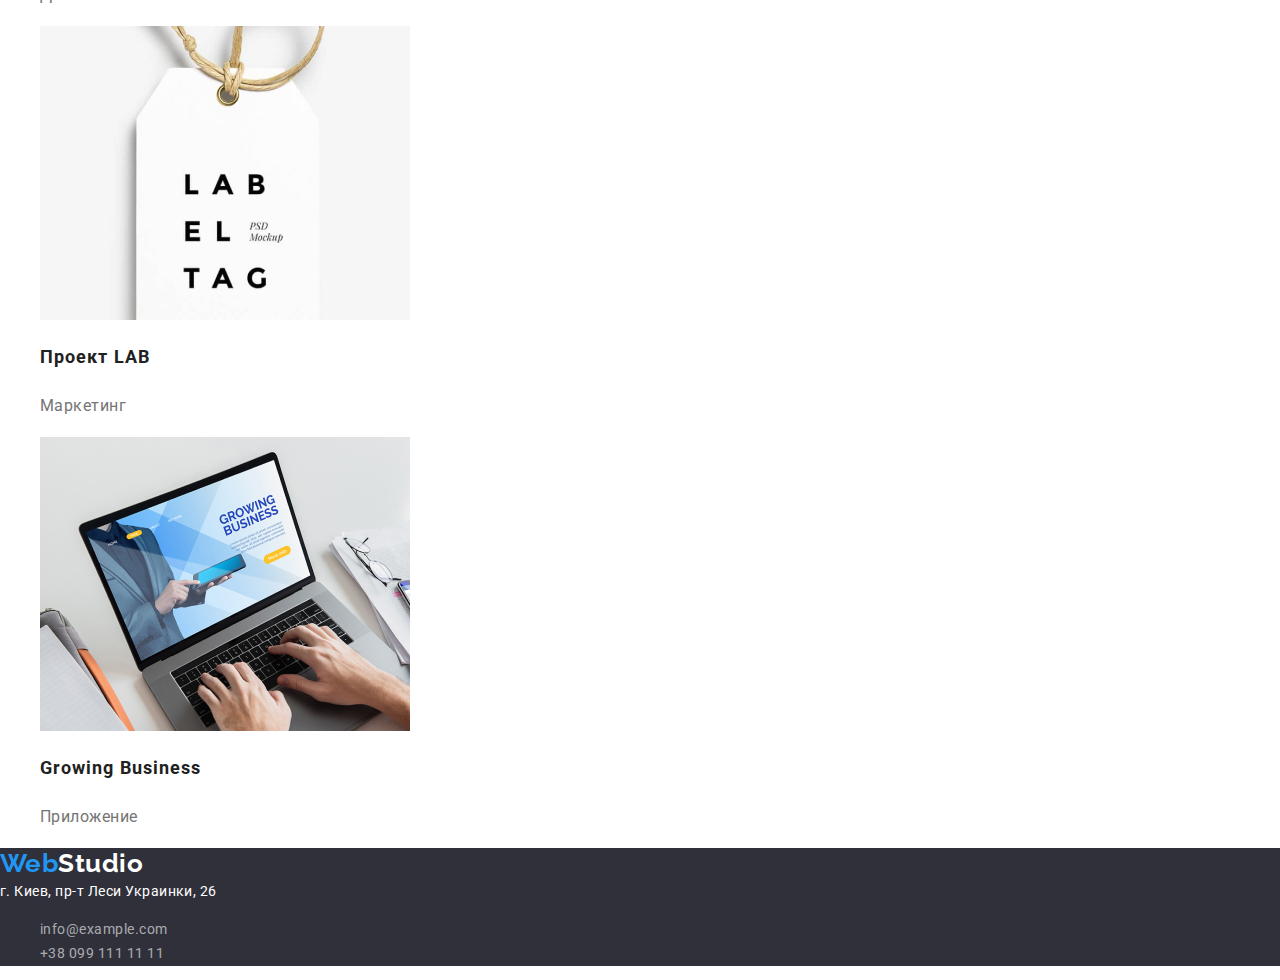
==== commit 006ffe65: "изменяет название класов, добавляет нормалайз, прячет не нужные заголовки" ====
--- a/portfolio.html
+++ b/portfolio.html
@@ -3,11 +3,16 @@
   <head>
     <meta charset="UTF-8" />
     <meta name="viewport" content="width=device-width, initial-scale=1.0" />
-    <title>Портфолио</title>
+    <title>Студия</title>
     <link rel="preconnect" href="https://fonts.gstatic.com" />
+
     <link
       href="https://fonts.googleapis.com/css2?family=Raleway:wght@700&family=Roboto:wght@400;500;700;900&display=swap"
       rel="stylesheet"
+    />
+    <link
+      rel="stylesheet"
+      href="https://cdn.jsdelivr.net/npm/modern-normalize@1.0.0/modern-normalize.css"
     />
     <link rel="stylesheet" href="./css/common.css" />
     <link rel="stylesheet" href="./css/portfolio.css" />
@@ -15,35 +20,41 @@
   <body>
     <!--HEADER-->
 
-    <header>
-      <nav class="site-nav">
-        <a class="logo link" href="./index.html"> <span>Web</span>Studio</a>
+    <header class="header">
+      <nav class="nav">
+        <a class="head-logo" href="./index.html"> <span>Web</span>Studio</a>
         <ul class="list">
-          <li><a class="link " href="./index.html">Студия</a></li>
-          <li><a class="link active" href="./portfolio.html">Портфолио</a></li>
-          <li><a class="link" href="">Контакты</a></li>
+          <li><a class="nav-link" href="./index.html">Студия</a></li>
+          <li>
+            <a class="nav-link active" href="./portfolio.html">Портфолио</a>
+          </li>
+          <li><a class="nav-link" href="">Контакты</a></li>
         </ul>
       </nav>
 
       <ul class="contacts list">
         <li>
-          <a class="link" href="mailto:info@devstudio.com"
+          <a class="contacts-link" href="mailto:info@devstudio.com"
             >info@devstudio.com</a
           >
         </li>
-        <li><a class="link" href="tel:+380961111111">+38 096 111 11 11</a></li>
+        <li>
+          <a class="contacts-link" href="tel:+380961111111"
+            >+38 096 111 11 11</a
+          >
+        </li>
       </ul>
     </header>
     <!-- MAIN-->
     <main>
       <section>
-        <h1>examples</h1>
+        <h1 class="visually-hidden">examples</h1>
         <ul class="list">
-          <li><button type="button">Все</button></li>
-          <li><button type="button">Веб-сайты</button></li>
-          <li><button type="button">Приложения</button></li>
-          <li><button type="button">Дизайн</button></li>
-          <li><button type="button">Маркетинг</button></li>
+          <li><button class="buttons" type="button">Все</button></li>
+          <li><button class="buttons" type="button">Веб-сайты</button></li>
+          <li><button class="buttons" type="button">Приложения</button></li>
+          <li><button class="buttons" type="button">Дизайн</button></li>
+          <li><button class="buttons" type="button">Маркетинг</button></li>
         </ul>
         <ul class="examples list">
           <li class="exampl-el">
@@ -52,8 +63,8 @@
               alt="ноутбук"
               width="370"
             />
-            <h2>Технокряк</h2>
-            <p>Веб-сайт</p>
+            <h2 class="examples-title">Технокряк</h2>
+            <p class="examples-text">Веб-сайт</p>
           </li>
           <li class="exampl-el">
             <img
@@ -61,23 +72,23 @@
               alt="постер с баскетболистами"
               width="370"
             />
-            <h2>Постер New Orlean vs Golden Star</h2>
-            <p>Дизайн</p>
+            <h2 class="examples-title">Постер New Orlean vs Golden Star</h2>
+            <p class="examples-text">Дизайн</p>
           </li>
           <li class="exampl-el">
             <img src="./img/portfolio/seafood.jpg" alt="рыба" width="370" />
-            <h2>Ресторан Seafood</h2>
-            <p>Приложение</p>
+            <h2 class="examples-title">Ресторан Seafood</h2>
+            <p class="examples-text">Приложение</p>
           </li>
           <li class="exampl-el">
             <img src="./img/portfolio/prime.jpg" alt="Наушники" width="370" />
             <h2>Проект Prime</h2>
-            <p>Маркетинг</p>
+            <p class="examples-text">Маркетинг</p>
           </li>
           <li class="exampl-el">
             <img src="./img/portfolio/boxes.jpg" alt="коробки" width="370" />
-            <h2>Проект Boxes</h2>
-            <p>Приложение</p>
+            <h2 class="examples-title">Проект Boxes</h2>
+            <p class="examples-text">Приложение</p>
           </li>
           <li class="exampl-el">
             <img
@@ -85,8 +96,8 @@
               alt="монитор"
               width="370"
             />
-            <h2>Inspiration has no Borders</h2>
-            <p>Веб-сайт</p>
+            <h2 class="examples-title">Inspiration has no Borders</h2>
+            <p class="examples-text">Веб-сайт</p>
           </li>
           <li class="exampl-el">
             <img
@@ -94,13 +105,13 @@
               alt="книга"
               width="370"
             />
-            <h2>Издание Limited Edition</h2>
-            <p>Дизайн</p>
+            <h2 class="examples-title">Издание Limited Edition</h2>
+            <p class="examples-text">Дизайн</p>
           </li>
           <li class="exampl-el">
             <img src="./img/portfolio/lab.jpg" alt="бирка" width="370" />
-            <h2>Проект LAB</h2>
-            <p>Маркетинг</p>
+            <h2 class="examples-title">Проект LAB</h2>
+            <p class="examples-text">Маркетинг</p>
           </li>
           <li class="exampl-el">
             <img
@@ -108,23 +119,27 @@
               alt="работа за ноутбком"
               width="370"
             />
-            <h2>Growing Business</h2>
-            <p>Приложение</p>
+            <h2 class="examples-title">Growing Business</h2>
+            <p class="examples-text">Приложение</p>
           </li>
         </ul>
       </section>
     </main>
     <!-- FOOTER-->
     <footer class="footer">
-      <a class="logo link" href="./index.html"><span>Web</span>Studio</a>
+      <a class="footer-logo link" href="./index.html"><span>Web</span>Studio</a>
       <address class="address">
         <span> г. Киев, пр-т Леси Украинки, 26</span>
         <ul class="list">
           <li>
-            <a class="link" href="mailto:info@example.com">info@example.com</a>
+            <a class="address-link" href="mailto:info@example.com"
+              >info@example.com</a
+            >
           </li>
           <li>
-            <a class="link" href="tel:+380991111111">+38 099 111 11 11</a>
+            <a class="address-link" href="tel:+380991111111"
+              >+38 099 111 11 11</a
+            >
           </li>
         </ul>
       </address>
--- a/css/common.css
+++ b/css/common.css
@@ -15,6 +15,7 @@
   --third-bg-color: #2f303a;
   --white-color: #ffffff;
   --black-logo: #000000;
+  --footer-address-color: rgba(255, 255, 255, 0.6);
 }
 
 body {
@@ -25,54 +26,72 @@
   letter-spacing: 0.03em;
 }
 
-}
-header {
-  background-color: var(--primary-bg-color);
+a {
+  text-decoration: none;
 }
 
-.link{
-  text-decoration: none;
+.list {
+  list-style: none;
 }
-.list{
-  list-style: none ;
+
+.visually-hidden {
+  position: absolute;
+  width: 1px;
+  height: 1px;
+  margin: -1px;
+  border: 0;
+  padding: 0;
+
+  white-space: nowrap;
+  clip-path: inset(100%);
+  clip: rect(0 0 0 0);
+  overflow: hidden;
 }
 
 /* Навигация сайта */
-.logo {
-  color: var(--black-logo) !important;
+.head-logo {
+  color: var(--black-logo);
 
-  font-family: Raleway;
+  font-family: Raleway, sans-serif;
   font-weight: 700;
   font-size: 26px;
   line-height: 1.2;
 }
-.logo span {
+
+.head-logo span {
   color: var(--accent-color);
 }
 
-.site-nav a {
+.nav-link {
   color: var(--primary-text-color);
-}
-.site-nav .link:hover,
-.site-nav .link:focus {
-  color: var(--accent-color);
-}
-.link.active {
-  color: var(--accent-color);
-}
-.site-nav,
-.contacts {
+
   font-weight: 500;
   font-size: 14px;
   line-height: 1.14;
   letter-spacing: 0.02em;
 }
+
+.nav-link:hover,
+.nav-link:focus {
+  color: var(--accent-color);
+}
+
+.nav-link.active {
+  color: var(--accent-color);
+}
+
 /* Контакты в хедере */
-.contacts a {
+.contacts-link {
   color: var(--secondary-text-color);
+
+  font-weight: 500;
+  font-size: 14px;
+  line-height: 1.14;
+  letter-spacing: 0.02em;
 }
-.contacts .link:hover,
-.contacts .link:focus {
+
+.contacts-link:hover,
+.contacts-link:focus {
   color: var(--accent-color);
 }
 
@@ -85,13 +104,32 @@
   line-height: 1.71;
 }
 
+.footer-logo {
+  color: var(--white-color);
+
+  font-family: Raleway, sans-serif;
+  font-weight: 700;
+  font-size: 26px;
+  line-height: 1.2;
+}
+
+.address {
+  font-style: inherit;
+}
+
+.footer-logo span {
+  color: var(--accent-color);
+}
+
 .address span {
   color: var(--primary-bg-color);
 }
-.address a {
-  color: rgba(255, 255, 255, 0.6);
+
+.address-link {
+  color: var(--footer-address-color);
 }
-.address .link:hover,
-.address .link:focus {
+
+.address-link:hover,
+.address-link:focus {
   color: var(--accent-color);
 }
--- a/css/portfolio.css
+++ b/css/portfolio.css
@@ -1,11 +1,5 @@
-h1,
-h1::selection {
-  color: rgba(0, 0, 0, 0);
-  background-color: rgba(0, 0, 0, 0);
-}
-
 /* Кнопки */
-button {
+.buttons {
   background-color: var(--secondary-bg-color);
   color: var(--primary-text-color);
 
@@ -15,20 +9,23 @@
   line-height: 1.62;
   text-align: center;
 }
-button:hover,
-button:focus {
+
+.buttons:hover,
+.buttons:focus,
+.buttons:active {
   color: var(--white-color);
   background-color: var(--accent-color);
 }
 
 /* Список примеров */
-.exampl-el h2 {
+.examples-title {
   font-weight: 700;
   font-size: 18px;
   line-height: 2;
   letter-spacing: 0.06em;
 }
-.exampl-el p {
+
+.examples-text {
   color: var(--secondary-text-color);
 
   font-weight: normal;
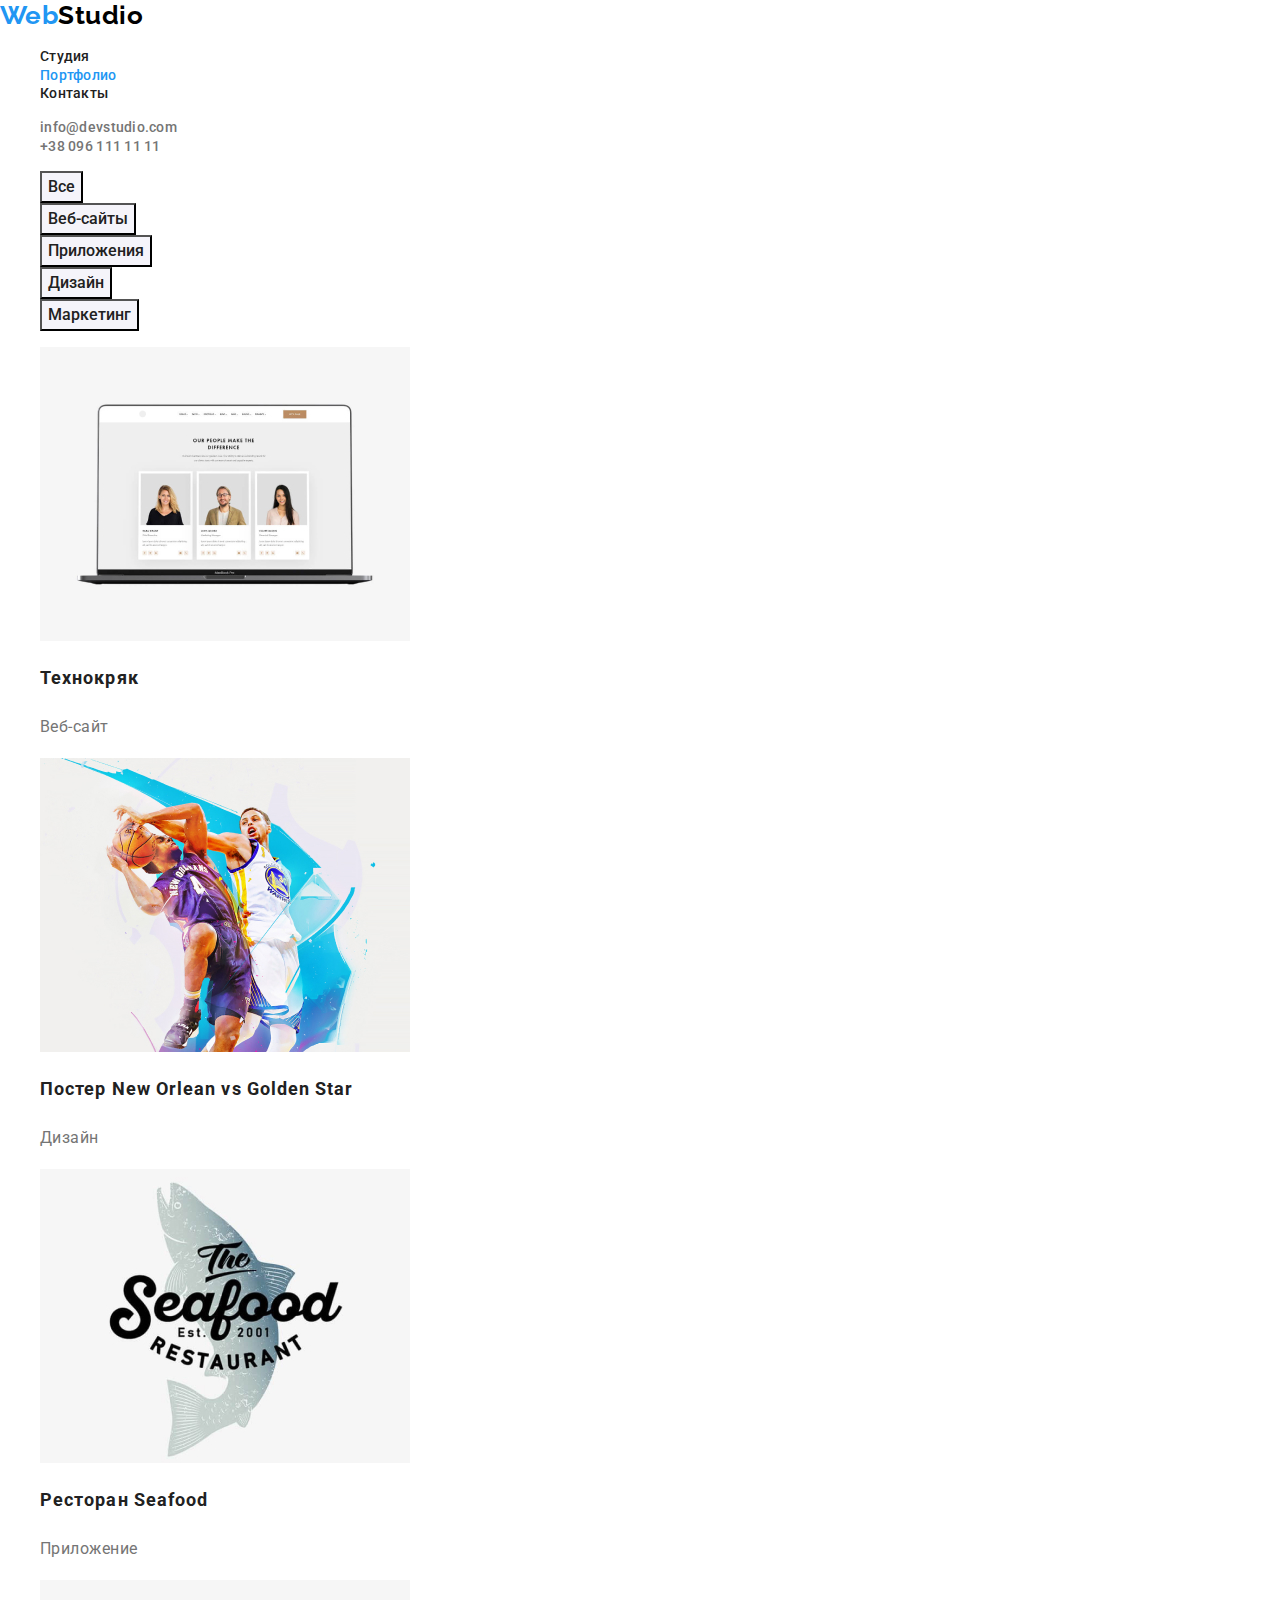
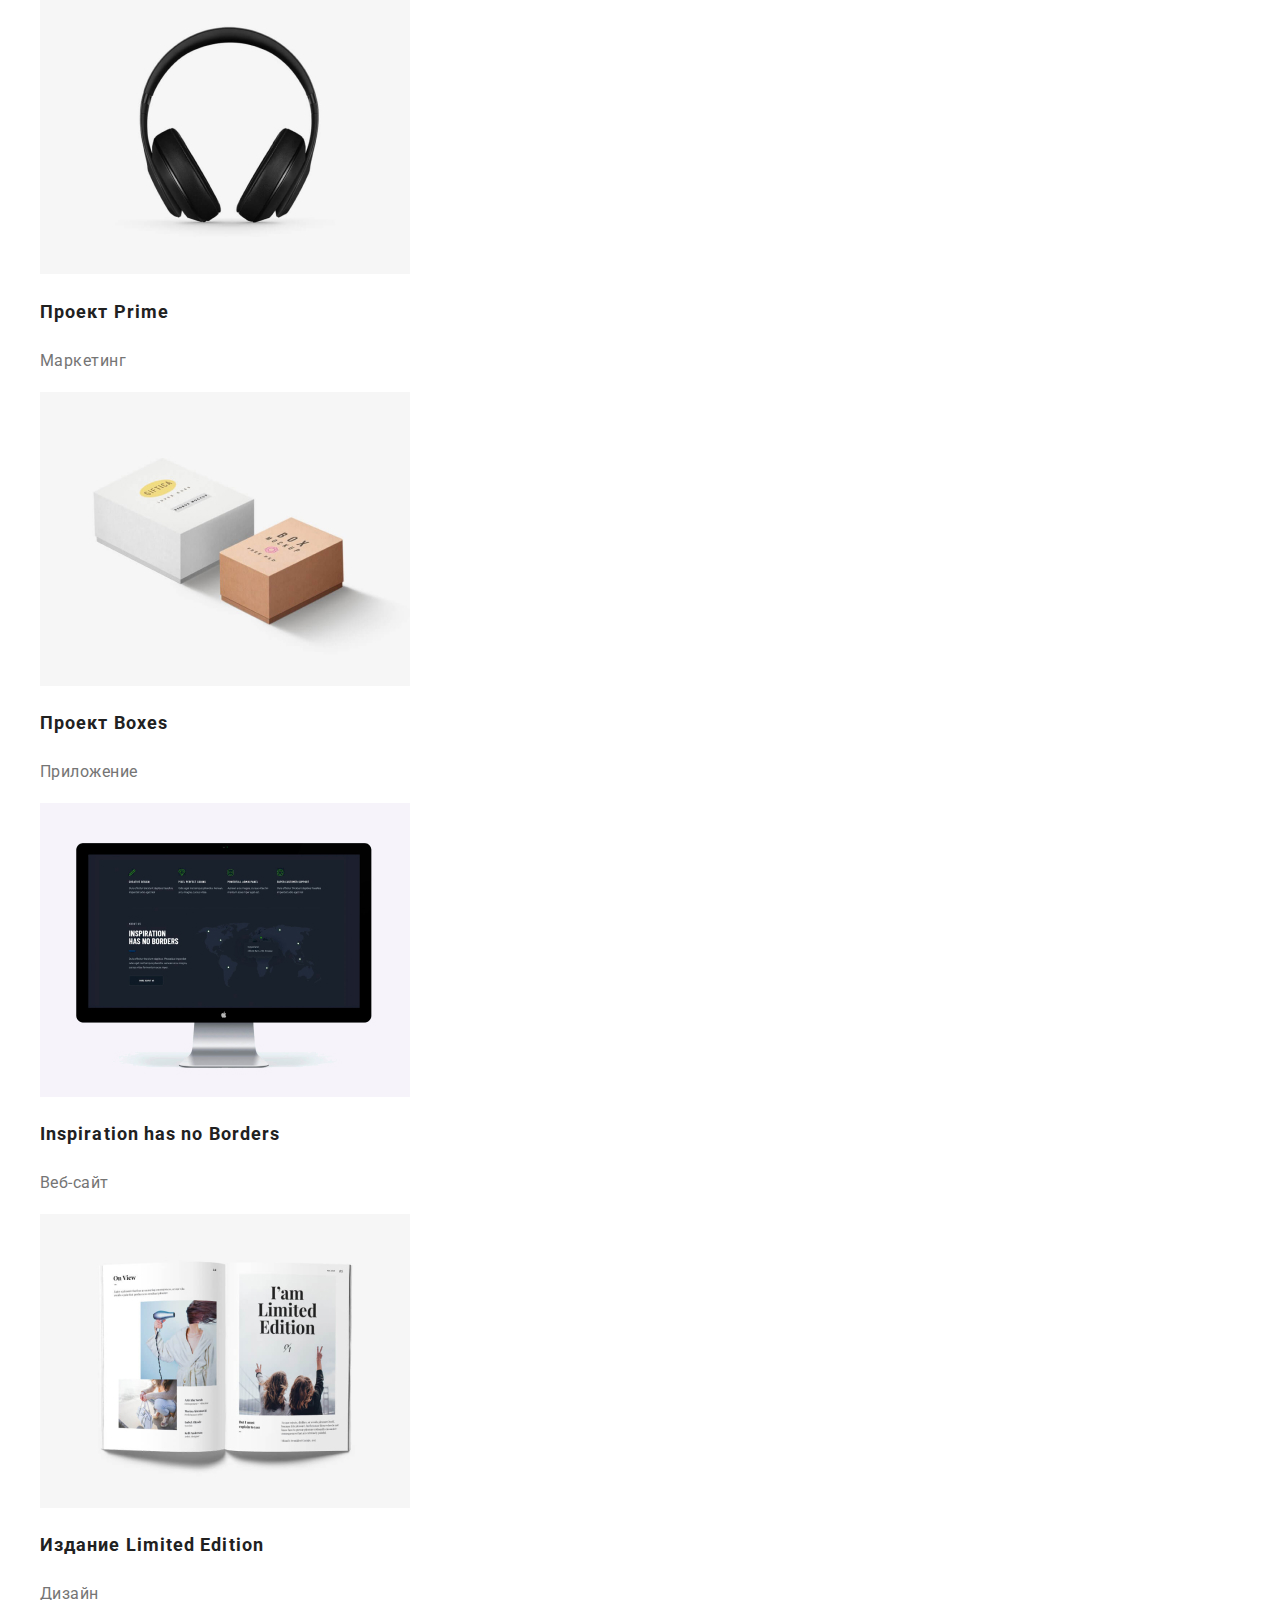
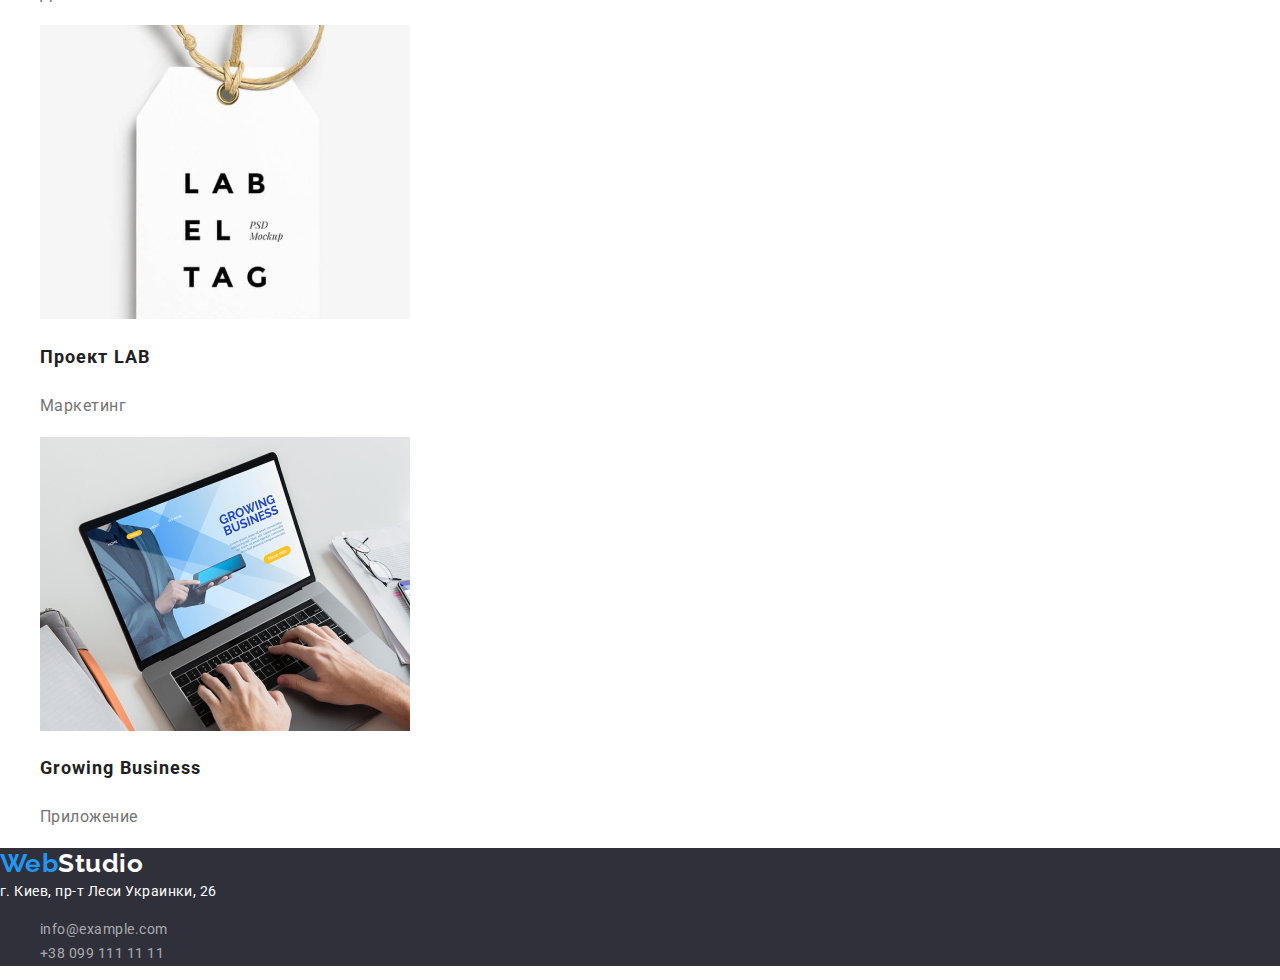
==== commit 283d26a8: "добавляет пропущенный клас" ====
--- a/portfolio.html
+++ b/portfolio.html
@@ -82,7 +82,7 @@
           </li>
           <li class="exampl-el">
             <img src="./img/portfolio/prime.jpg" alt="Наушники" width="370" />
-            <h2>Проект Prime</h2>
+            <h2 class="examples-title">Проект Prime</h2>
             <p class="examples-text">Маркетинг</p>
           </li>
           <li class="exampl-el">
--- a/css/portfolio.css
+++ b/css/portfolio.css
@@ -28,7 +28,7 @@
 .examples-text {
   color: var(--secondary-text-color);
 
-  font-weight: normal;
+  font-weight: 400;
   font-size: 16px;
   line-height: 1.87;
   letter-spacing: 0.03em;
